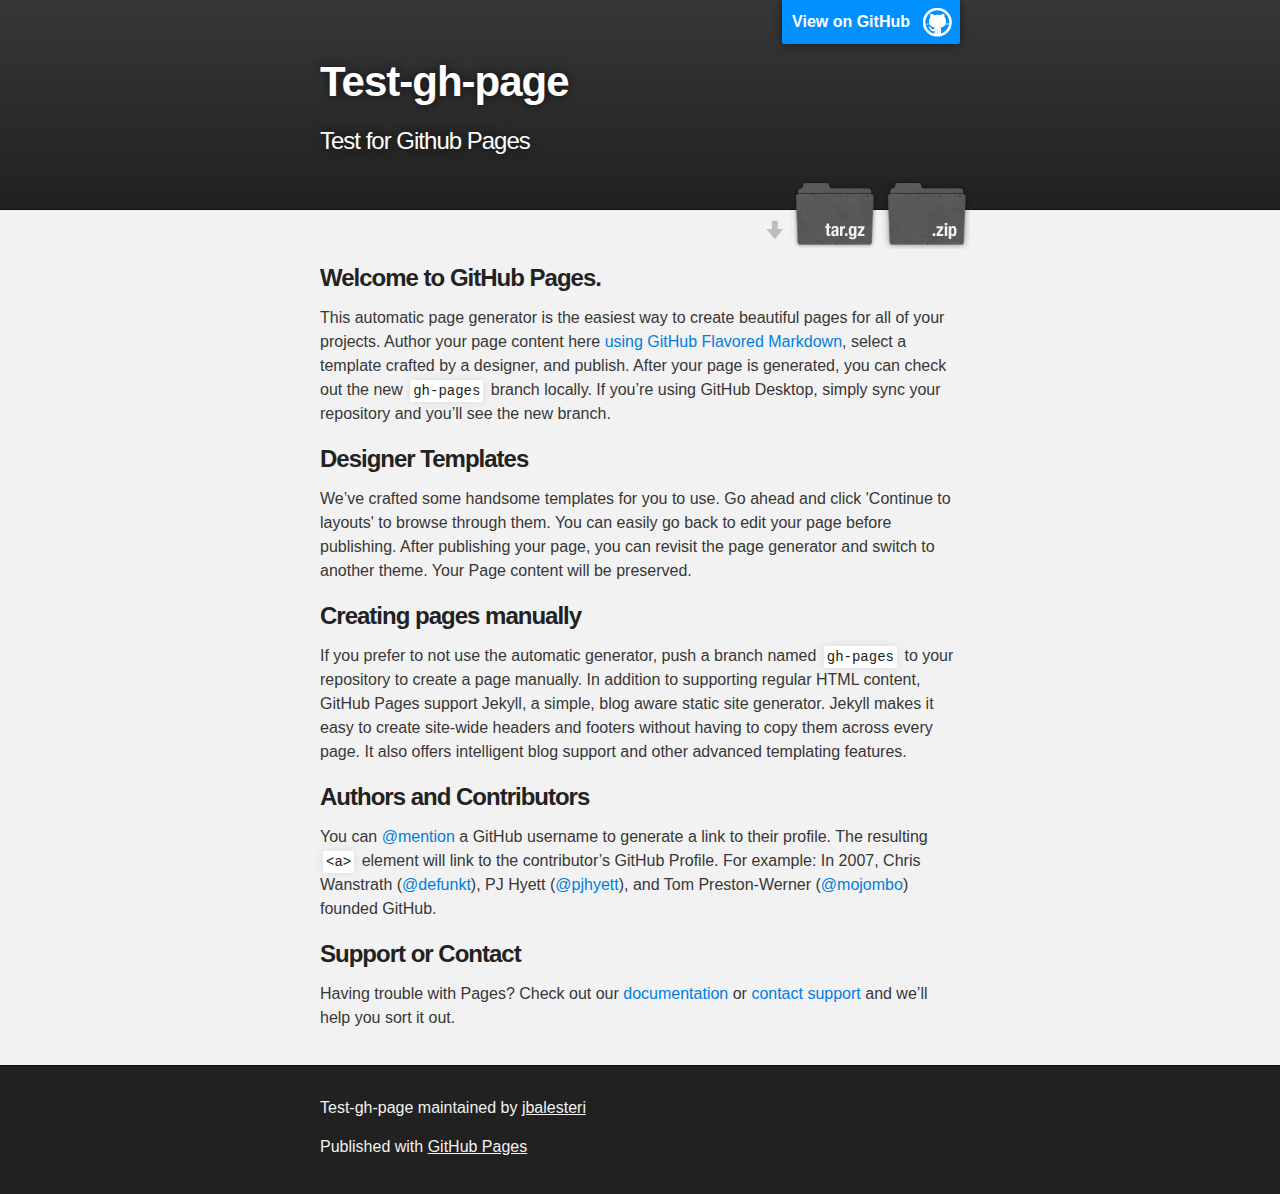
==== index.html @ bf0d6ade "Update index.html" ====
<!DOCTYPE html>
<html>

  <head>
    <meta charset='utf-8'>
    <meta http-equiv="X-UA-Compatible" content="chrome=1">
    <meta name="description" content="Test-gh-page : Test for Github Pages">

    <link rel="stylesheet" type="text/css" media="screen" href="stylesheets/stylesheet.css">

    <title>Testing gh-page</title>
  </head>

  <body>

    <!-- HEADER -->
    <div id="header_wrap" class="outer">
        <header class="inner">
          <a id="forkme_banner" href="https://github.com/jbalesteri/test-gh-page">View on GitHub</a>

          <h1 id="project_title">Test-gh-page</h1>
          <h2 id="project_tagline">Test for Github Pages</h2>

            <section id="downloads">
              <a class="zip_download_link" href="https://github.com/jbalesteri/test-gh-page/zipball/master">Download this project as a .zip file</a>
              <a class="tar_download_link" href="https://github.com/jbalesteri/test-gh-page/tarball/master">Download this project as a tar.gz file</a>
            </section>
        </header>
    </div>

    <!-- MAIN CONTENT -->
    <div id="main_content_wrap" class="outer">
      <section id="main_content" class="inner">
        <h3>
<a id="welcome-to-github-pages" class="anchor" href="#welcome-to-github-pages" aria-hidden="true"><span aria-hidden="true" class="octicon octicon-link"></span></a>Welcome to GitHub Pages.</h3>

<p>This automatic page generator is the easiest way to create beautiful pages for all of your projects. Author your page content here <a href="https://guides.github.com/features/mastering-markdown/">using GitHub Flavored Markdown</a>, select a template crafted by a designer, and publish. After your page is generated, you can check out the new <code>gh-pages</code> branch locally. If you’re using GitHub Desktop, simply sync your repository and you’ll see the new branch.</p>

<h3>
<a id="designer-templates" class="anchor" href="#designer-templates" aria-hidden="true"><span aria-hidden="true" class="octicon octicon-link"></span></a>Designer Templates</h3>

<p>We’ve crafted some handsome templates for you to use. Go ahead and click 'Continue to layouts' to browse through them. You can easily go back to edit your page before publishing. After publishing your page, you can revisit the page generator and switch to another theme. Your Page content will be preserved.</p>

<h3>
<a id="creating-pages-manually" class="anchor" href="#creating-pages-manually" aria-hidden="true"><span aria-hidden="true" class="octicon octicon-link"></span></a>Creating pages manually</h3>

<p>If you prefer to not use the automatic generator, push a branch named <code>gh-pages</code> to your repository to create a page manually. In addition to supporting regular HTML content, GitHub Pages support Jekyll, a simple, blog aware static site generator. Jekyll makes it easy to create site-wide headers and footers without having to copy them across every page. It also offers intelligent blog support and other advanced templating features.</p>

<h3>
<a id="authors-and-contributors" class="anchor" href="#authors-and-contributors" aria-hidden="true"><span aria-hidden="true" class="octicon octicon-link"></span></a>Authors and Contributors</h3>

<p>You can <a href="https://help.github.com/articles/basic-writing-and-formatting-syntax/#mentioning-users-and-teams" class="user-mention">@mention</a> a GitHub username to generate a link to their profile. The resulting <code>&lt;a&gt;</code> element will link to the contributor’s GitHub Profile. For example: In 2007, Chris Wanstrath (<a href="https://github.com/defunkt" class="user-mention">@defunkt</a>), PJ Hyett (<a href="https://github.com/pjhyett" class="user-mention">@pjhyett</a>), and Tom Preston-Werner (<a href="https://github.com/mojombo" class="user-mention">@mojombo</a>) founded GitHub.</p>

<h3>
<a id="support-or-contact" class="anchor" href="#support-or-contact" aria-hidden="true"><span aria-hidden="true" class="octicon octicon-link"></span></a>Support or Contact</h3>

<p>Having trouble with Pages? Check out our <a href="https://help.github.com/pages">documentation</a> or <a href="https://github.com/contact">contact support</a> and we’ll help you sort it out.</p>
      </section>
    </div>

    <!-- FOOTER  -->
    <div id="footer_wrap" class="outer">
      <footer class="inner">
        <p class="copyright">Test-gh-page maintained by <a href="https://github.com/jbalesteri">jbalesteri</a></p>
        <p>Published with <a href="https://pages.github.com">GitHub Pages</a></p>
      </footer>
    </div>

    
  <script src="javascripts/main.js"></script>
  </body>
</html>
---- stylesheets/stylesheet.css ----
/*******************************************************************************
Slate Theme for GitHub Pages
by Jason Costello, @jsncostello
*******************************************************************************/

@import url(github-light.css);

/*******************************************************************************
MeyerWeb Reset
*******************************************************************************/

html, body, div, span, applet, object, iframe,
h1, h2, h3, h4, h5, h6, p, blockquote, pre,
a, abbr, acronym, address, big, cite, code,
del, dfn, em, img, ins, kbd, q, s, samp,
small, strike, strong, sub, sup, tt, var,
b, u, i, center,
dl, dt, dd, ol, ul, li,
fieldset, form, label, legend,
table, caption, tbody, tfoot, thead, tr, th, td,
article, aside, canvas, details, embed,
figure, figcaption, footer, header, hgroup,
menu, nav, output, ruby, section, summary,
time, mark, audio, video {
  margin: 0;
  padding: 0;
  border: 0;
  font: inherit;
  vertical-align: baseline;
}

/* HTML5 display-role reset for older browsers */
article, aside, details, figcaption, figure,
footer, header, hgroup, menu, nav, section {
  display: block;
}

ol, ul {
  list-style: none;
}

table {
  border-collapse: collapse;
  border-spacing: 0;
}

/*******************************************************************************
Theme Styles
*******************************************************************************/

body {
  box-sizing: border-box;
  color:#373737;
  background: #212121;
  font-size: 16px;
  font-family: 'Myriad Pro', Calibri, Helvetica, Arial, sans-serif;
  line-height: 1.5;
  -webkit-font-smoothing: antialiased;
}

h1, h2, h3, h4, h5, h6 {
  margin: 10px 0;
  font-weight: 700;
  color:#222222;
  font-family: 'Lucida Grande', 'Calibri', Helvetica, Arial, sans-serif;
  letter-spacing: -1px;
}

h1 {
  font-size: 36px;
  font-weight: 700;
}

h2 {
  padding-bottom: 10px;
  font-size: 32px;
  background: url('../images/bg_hr.png') repeat-x bottom;
}

h3 {
  font-size: 24px;
}

h4 {
  font-size: 21px;
}

h5 {
  font-size: 18px;
}

h6 {
  font-size: 16px;
}

p {
  margin: 10px 0 15px 0;
}

footer p {
  color: #f2f2f2;
}

a {
  text-decoration: none;
  color: #007edf;
  text-shadow: none;

  transition: color 0.5s ease;
  transition: text-shadow 0.5s ease;
  -webkit-transition: color 0.5s ease;
  -webkit-transition: text-shadow 0.5s ease;
  -moz-transition: color 0.5s ease;
  -moz-transition: text-shadow 0.5s ease;
  -o-transition: color 0.5s ease;
  -o-transition: text-shadow 0.5s ease;
  -ms-transition: color 0.5s ease;
  -ms-transition: text-shadow 0.5s ease;
}

a:hover, a:focus {text-decoration: underline;}

footer a {
  color: #F2F2F2;
  text-decoration: underline;
}

em {
  font-style: italic;
}

strong {
  font-weight: bold;
}

img {
  position: relative;
  margin: 0 auto;
  max-width: 739px;
  padding: 5px;
  margin: 10px 0 10px 0;
  border: 1px solid #ebebeb;

  box-shadow: 0 0 5px #ebebeb;
  -webkit-box-shadow: 0 0 5px #ebebeb;
  -moz-box-shadow: 0 0 5px #ebebeb;
  -o-box-shadow: 0 0 5px #ebebeb;
  -ms-box-shadow: 0 0 5px #ebebeb;
}

p img {
  display: inline;
  margin: 0;
  padding: 0;
  vertical-align: middle;
  text-align: center;
  border: none;
}

pre, code {
  width: 100%;
  color: #222;
  background-color: #fff;

  font-family: Monaco, "Bitstream Vera Sans Mono", "Lucida Console", Terminal, monospace;
  font-size: 14px;

  border-radius: 2px;
  -moz-border-radius: 2px;
  -webkit-border-radius: 2px;
}

pre {
  width: 100%;
  padding: 10px;
  box-shadow: 0 0 10px rgba(0,0,0,.1);
  overflow: auto;
}

code {
  padding: 3px;
  margin: 0 3px;
  box-shadow: 0 0 10px rgba(0,0,0,.1);
}

pre code {
  display: block;
  box-shadow: none;
}

blockquote {
  color: #666;
  margin-bottom: 20px;
  padding: 0 0 0 20px;
  border-left: 3px solid #bbb;
}


ul, ol, dl {
  margin-bottom: 15px
}

ul {
  list-style-position: inside;
  list-style: disc;
  padding-left: 20px;
}

ol {
  list-style-position: inside;
  list-style: decimal;
  padding-left: 20px;
}

dl dt {
  font-weight: bold;
}

dl dd {
  padding-left: 20px;
  font-style: italic;
}

dl p {
  padding-left: 20px;
  font-style: italic;
}

hr {
  height: 1px;
  margin-bottom: 5px;
  border: none;
  background: url('../images/bg_hr.png') repeat-x center;
}

table {
  border: 1px solid #373737;
  margin-bottom: 20px;
  text-align: left;
 }

th {
  font-family: 'Lucida Grande', 'Helvetica Neue', Helvetica, Arial, sans-serif;
  padding: 10px;
  background: #373737;
  color: #fff;
 }

td {
  padding: 10px;
  border: 1px solid #373737;
 }

form {
  background: #f2f2f2;
  padding: 20px;
}

/*******************************************************************************
Full-Width Styles
*******************************************************************************/

.outer {
  width: 100%;
}

.inner {
  position: relative;
  max-width: 640px;
  padding: 20px 10px;
  margin: 0 auto;
}

#forkme_banner {
  display: block;
  position: absolute;
  top:0;
  right: 10px;
  z-index: 10;
  padding: 10px 50px 10px 10px;
  color: #fff;
  background: url('../images/blacktocat.png') #0090ff no-repeat 95% 50%;
  font-weight: 700;
  box-shadow: 0 0 10px rgba(0,0,0,.5);
  border-bottom-left-radius: 2px;
  border-bottom-right-radius: 2px;
}

#header_wrap {
  background: #212121;
  background: -moz-linear-gradient(top, #373737, #212121);
  background: -webkit-linear-gradient(top, #373737, #212121);
  background: -ms-linear-gradient(top, #373737, #212121);
  background: -o-linear-gradient(top, #373737, #212121);
  background: linear-gradient(top, #373737, #212121);
}

#header_wrap .inner {
  padding: 50px 10px 30px 10px;
}

#project_title {
  margin: 0;
  color: #fff;
  font-size: 42px;
  font-weight: 700;
  text-shadow: #111 0px 0px 10px;
}

#project_tagline {
  color: #fff;
  font-size: 24px;
  font-weight: 300;
  background: none;
  text-shadow: #111 0px 0px 10px;
}

#downloads {
  position: absolute;
  width: 210px;
  z-index: 10;
  bottom: -40px;
  right: 0;
  height: 70px;
  background: url('../images/icon_download.png') no-repeat 0% 90%;
}

.zip_download_link {
  display: block;
  float: right;
  width: 90px;
  height:70px;
  text-indent: -5000px;
  overflow: hidden;
  background: url(../images/sprite_download.png) no-repeat bottom left;
}

.tar_download_link {
  display: block;
  float: right;
  width: 90px;
  height:70px;
  text-indent: -5000px;
  overflow: hidden;
  background: url(../images/sprite_download.png) no-repeat bottom right;
  margin-left: 10px;
}

.zip_download_link:hover {
  background: url(../images/sprite_download.png) no-repeat top left;
}

.tar_download_link:hover {
  background: url(../images/sprite_download.png) no-repeat top right;
}

#main_content_wrap {
  background: #f2f2f2;
  border-top: 1px solid #111;
  border-bottom: 1px solid #111;
}

#main_content {
  padding-top: 40px;
}

#footer_wrap {
  background: #212121;
}



/*******************************************************************************
Small Device Styles
*******************************************************************************/

@media screen and (max-width: 480px) {
  body {
    font-size:14px;
  }

  #downloads {
    display: none;
  }

  .inner {
    min-width: 320px;
    max-width: 480px;
  }

  #project_title {
  font-size: 32px;
  }

  h1 {
    font-size: 28px;
  }

  h2 {
    font-size: 24px;
  }

  h3 {
    font-size: 21px;
  }

  h4 {
    font-size: 18px;
  }

  h5 {
    font-size: 14px;
  }

  h6 {
    font-size: 12px;
  }

  code, pre {
    min-width: 320px;
    max-width: 480px;
    font-size: 11px;
  }

}
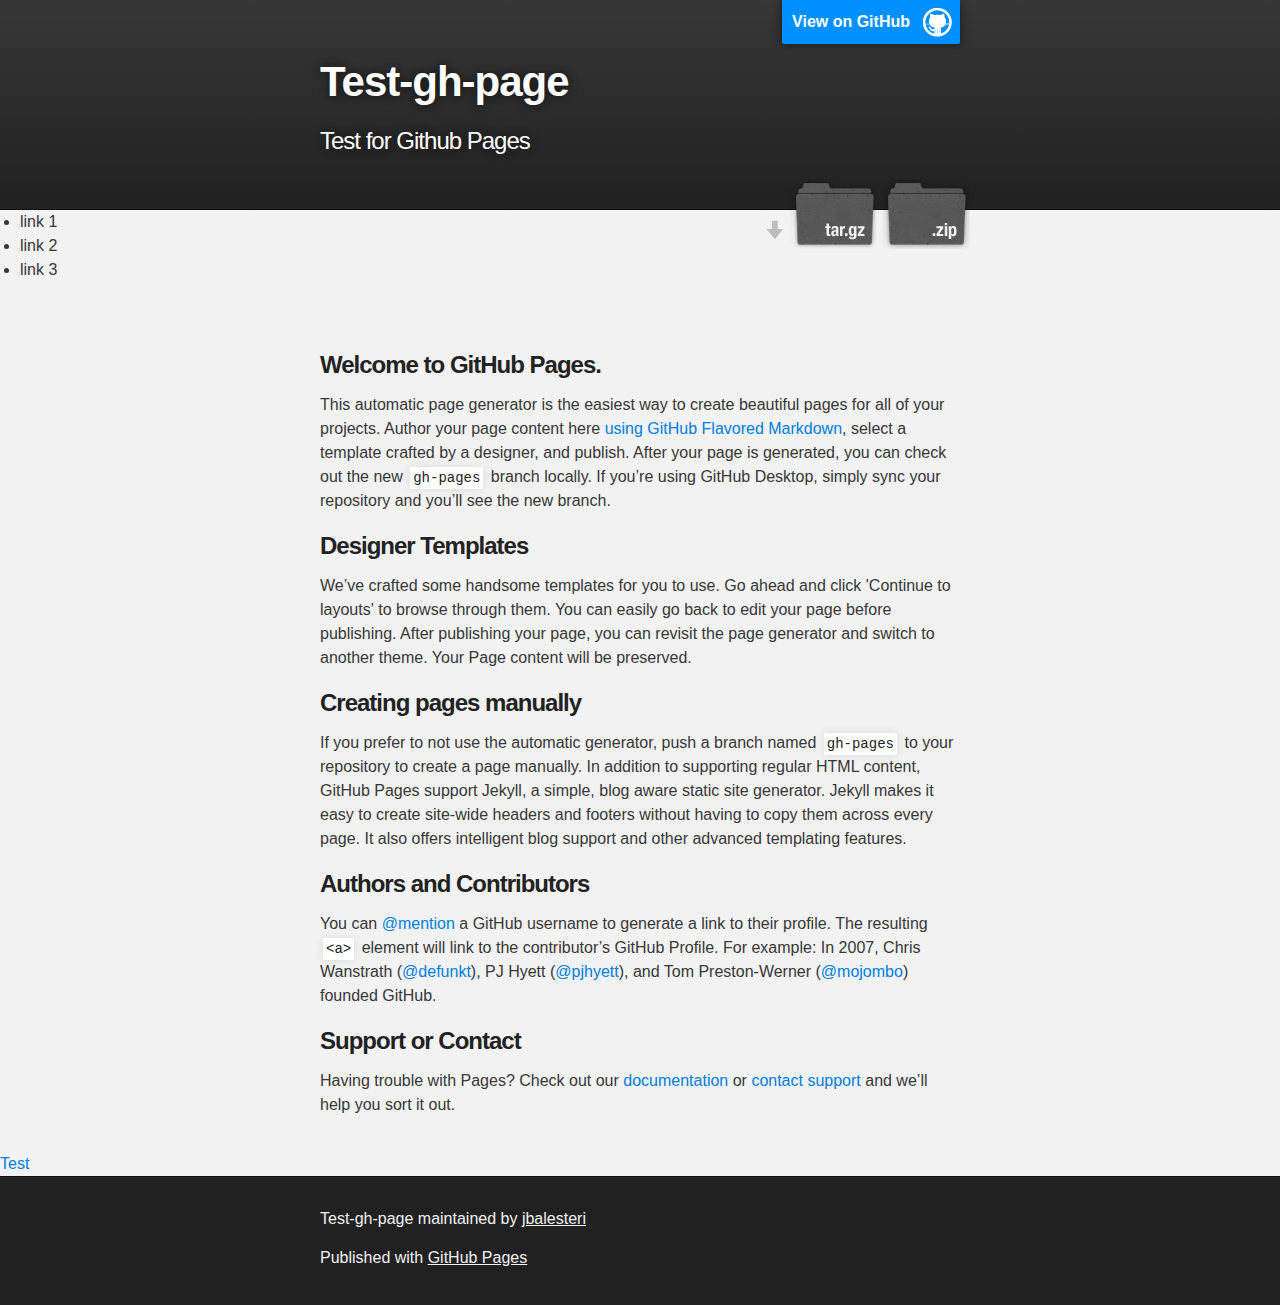
==== commit c09fe292: "adding sidebar and test content" ====
--- a/index.html
+++ b/index.html
@@ -30,6 +30,13 @@
 
     <!-- MAIN CONTENT -->
     <div id="main_content_wrap" class="outer">
+      <section id="sidebar">
+        <ul>
+          <li>link 1</li>
+          <li>link 2</li>
+          <li>link 3</li>
+        </ul>
+      </section>
       <section id="main_content" class="inner">
         <h3>
 <a id="welcome-to-github-pages" class="anchor" href="#welcome-to-github-pages" aria-hidden="true"><span aria-hidden="true" class="octicon octicon-link"></span></a>Welcome to GitHub Pages.</h3>
@@ -56,6 +63,7 @@
 
 <p>Having trouble with Pages? Check out our <a href="https://help.github.com/pages">documentation</a> or <a href="https://github.com/contact">contact support</a> and we’ll help you sort it out.</p>
       </section>
+      <a href="test.html">Test</a>
     </div>
 
     <!-- FOOTER  -->
@@ -66,7 +74,6 @@
       </footer>
     </div>
 
-    
-  <script src="javascripts/main.js"></script>
+  <script type="text/javascript" src="javascripts/main.js"></script>
   </body>
 </html>
--- a/stylesheets/stylesheet.css
+++ b/stylesheets/stylesheet.css
@@ -264,6 +264,10 @@
   width: 100%;
 }
 
+#sidebar {
+  max-width: 360px;
+}
+
 .inner {
   position: relative;
   max-width: 640px;
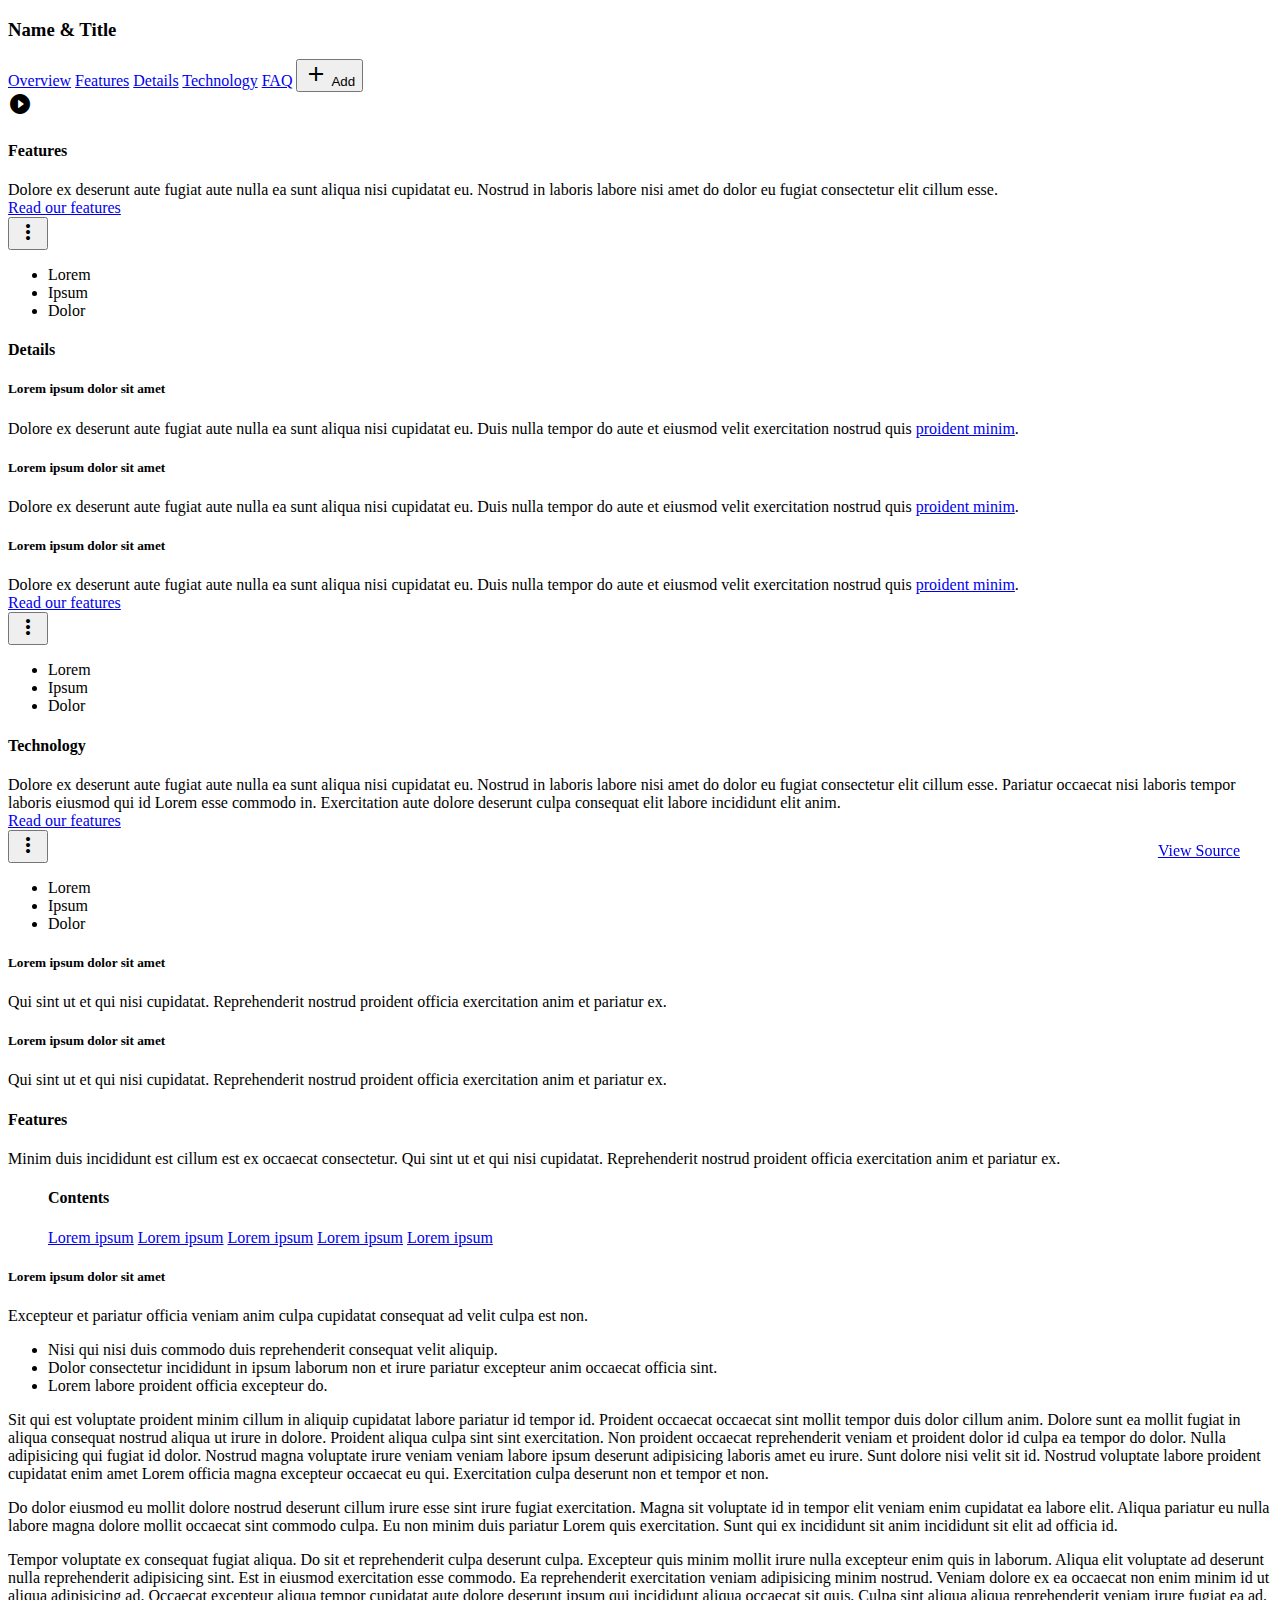
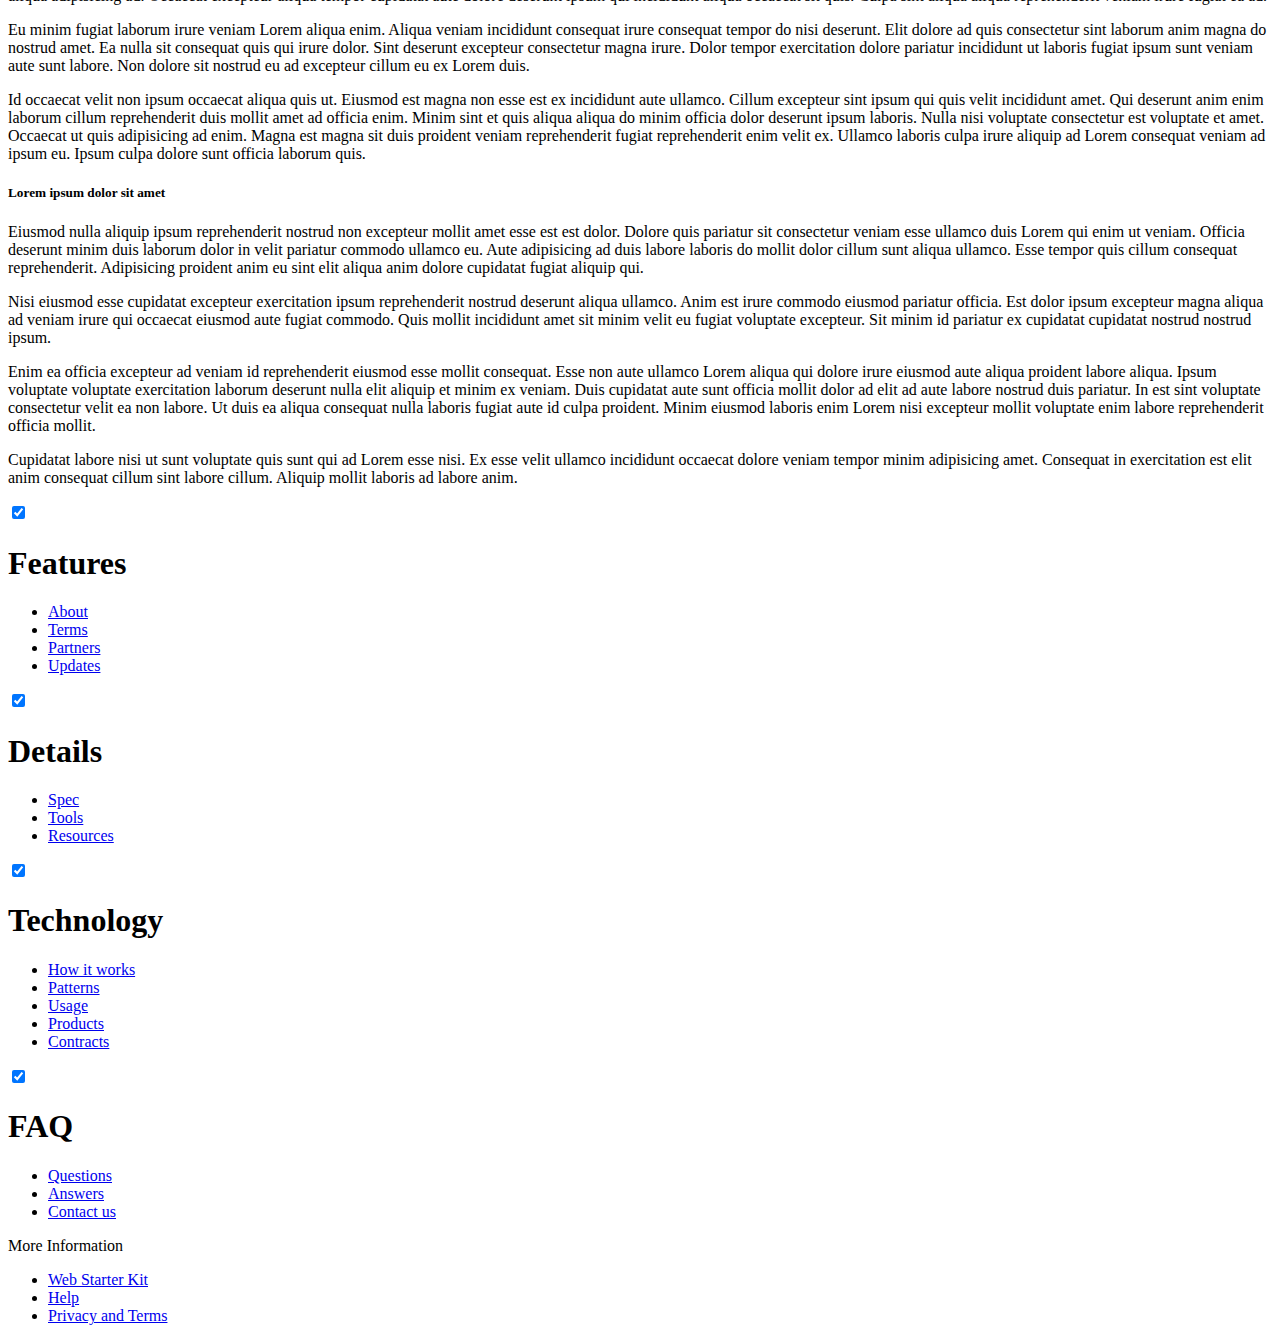
==== commit a403a4cd: "changing color scheme" ====
--- a/index.html
+++ b/index.html
@@ -1,79 +1,297 @@
-<!DOCTYPE html>
-<html>
-
+<!doctype html>
+<!--
+  Material Design Lite
+  Copyright 2015 Google Inc. All rights reserved.
+
+  Licensed under the Apache License, Version 2.0 (the "License");
+  you may not use this file except in compliance with the License.
+  You may obtain a copy of the License at
+
+      https://www.apache.org/licenses/LICENSE-2.0
+
+  Unless required by applicable law or agreed to in writing, software
+  distributed under the License is distributed on an "AS IS" BASIS,
+  WITHOUT WARRANTIES OR CONDITIONS OF ANY KIND, either express or implied.
+  See the License for the specific language governing permissions and
+  limitations under the License
+-->
+<html lang="en">
   <head>
-    <meta charset='utf-8'>
-    <meta http-equiv="X-UA-Compatible" content="chrome=1">
-    <meta name="description" content="Test-gh-page : Test for Github Pages">
-
-    <link rel="stylesheet" type="text/css" media="screen" href="stylesheets/stylesheet.css">
-
-    <title>Testing gh-page</title>
+    <meta charset="utf-8">
+    <meta http-equiv="X-UA-Compatible" content="IE=edge">
+    <meta name="description" content="A front-end template that helps you build fast, modern mobile web apps.">
+    <meta name="viewport" content="width=device-width, initial-scale=1.0, minimum-scale=1.0">
+    <title>Material Design Lite</title>
+
+    <!-- Add to homescreen for Chrome on Android -->
+    <meta name="mobile-web-app-capable" content="yes">
+    <link rel="icon" sizes="192x192" href="images/android-desktop.png">
+
+    <!-- Add to homescreen for Safari on iOS -->
+    <meta name="apple-mobile-web-app-capable" content="yes">
+    <meta name="apple-mobile-web-app-status-bar-style" content="black">
+    <meta name="apple-mobile-web-app-title" content="Material Design Lite">
+    <link rel="apple-touch-icon-precomposed" href="images/ios-desktop.png">
+
+    <!-- Tile icon for Win8 (144x144 + tile color) -->
+    <meta name="msapplication-TileImage" content="images/touch/ms-touch-icon-144x144-precomposed.png">
+    <meta name="msapplication-TileColor" content="#3372DF">
+
+    <link rel="shortcut icon" href="images/favicon.png">
+
+    <!-- SEO: If your mobile URL is different from the desktop URL, add a canonical link to the desktop page https://developers.google.com/webmasters/smartphone-sites/feature-phones -->
+    <!--
+    <link rel="canonical" href="http://www.example.com/">
+    -->
+
+    <link rel="stylesheet" href="https://fonts.googleapis.com/css?family=Roboto:regular,bold,italic,thin,light,bolditalic,black,medium&amp;lang=en">
+    <link rel="stylesheet" href="https://fonts.googleapis.com/icon?family=Material+Icons">
+    <link rel="stylesheet" href="https://code.getmdl.io/1.1.3/material.grey-pink.min.css">
+    <link rel="stylesheet" href="styles.css">
+    <style>
+    #view-source {
+      position: fixed;
+      display: block;
+      right: 0;
+      bottom: 0;
+      margin-right: 40px;
+      margin-bottom: 40px;
+      z-index: 900;
+    }
+    </style>
   </head>
-
-  <body>
-
-    <!-- HEADER -->
-    <div id="header_wrap" class="outer">
-        <header class="inner">
-          <a id="forkme_banner" href="https://github.com/jbalesteri/test-gh-page">View on GitHub</a>
-
-          <h1 id="project_title">Test-gh-page</h1>
-          <h2 id="project_tagline">Test for Github Pages</h2>
-
-            <section id="downloads">
-              <a class="zip_download_link" href="https://github.com/jbalesteri/test-gh-page/zipball/master">Download this project as a .zip file</a>
-              <a class="tar_download_link" href="https://github.com/jbalesteri/test-gh-page/tarball/master">Download this project as a tar.gz file</a>
-            </section>
-        </header>
+  <body class="mdl-demo mdl-color--grey-100 mdl-color-text--grey-700 mdl-base">
+    <div class="mdl-layout mdl-js-layout mdl-layout--fixed-header">
+      <header class="mdl-layout__header mdl-layout__header--scroll mdl-color--primary">
+        <div class="mdl-layout--large-screen-only mdl-layout__header-row">
+        </div>
+        <div class="mdl-layout--large-screen-only mdl-layout__header-row">
+          <h3>Name &amp; Title</h3>
+        </div>
+        <div class="mdl-layout--large-screen-only mdl-layout__header-row">
+        </div>
+        <div class="mdl-layout__tab-bar mdl-js-ripple-effect mdl-color--primary-dark">
+          <a href="#overview" class="mdl-layout__tab is-active">Overview</a>
+          <a href="#features" class="mdl-layout__tab">Features</a>
+          <a href="#features" class="mdl-layout__tab">Details</a>
+          <a href="#features" class="mdl-layout__tab">Technology</a>
+          <a href="#features" class="mdl-layout__tab">FAQ</a>
+          <button class="mdl-button mdl-js-button mdl-button--fab mdl-js-ripple-effect mdl-button--colored mdl-shadow--4dp mdl-color--accent" id="add">
+            <i class="material-icons" role="presentation">add</i>
+            <span class="visuallyhidden">Add</span>
+          </button>
+        </div>
+      </header>
+      <main class="mdl-layout__content">
+        <div class="mdl-layout__tab-panel is-active" id="overview">
+          <section class="section--center mdl-grid mdl-grid--no-spacing mdl-shadow--2dp">
+            <header class="section__play-btn mdl-cell mdl-cell--3-col-desktop mdl-cell--2-col-tablet mdl-cell--4-col-phone mdl-color--teal-100 mdl-color-text--white">
+              <i class="material-icons">play_circle_filled</i>
+            </header>
+            <div class="mdl-card mdl-cell mdl-cell--9-col-desktop mdl-cell--6-col-tablet mdl-cell--4-col-phone">
+              <div class="mdl-card__supporting-text">
+                <h4>Features</h4>
+                Dolore ex deserunt aute fugiat aute nulla ea sunt aliqua nisi cupidatat eu. Nostrud in laboris labore nisi amet do dolor eu fugiat consectetur elit cillum esse.
+              </div>
+              <div class="mdl-card__actions">
+                <a href="#" class="mdl-button">Read our features</a>
+              </div>
+            </div>
+            <button class="mdl-button mdl-js-button mdl-js-ripple-effect mdl-button--icon" id="btn1">
+              <i class="material-icons">more_vert</i>
+            </button>
+            <ul class="mdl-menu mdl-js-menu mdl-menu--bottom-right" for="btn1">
+              <li class="mdl-menu__item">Lorem</li>
+              <li class="mdl-menu__item" disabled>Ipsum</li>
+              <li class="mdl-menu__item">Dolor</li>
+            </ul>
+          </section>
+          <section class="section--center mdl-grid mdl-grid--no-spacing mdl-shadow--2dp">
+            <div class="mdl-card mdl-cell mdl-cell--12-col">
+              <div class="mdl-card__supporting-text mdl-grid mdl-grid--no-spacing">
+                <h4 class="mdl-cell mdl-cell--12-col">Details</h4>
+                <div class="section__circle-container mdl-cell mdl-cell--2-col mdl-cell--1-col-phone">
+                  <div class="section__circle-container__circle mdl-color--primary"></div>
+                </div>
+                <div class="section__text mdl-cell mdl-cell--10-col-desktop mdl-cell--6-col-tablet mdl-cell--3-col-phone">
+                  <h5>Lorem ipsum dolor sit amet</h5>
+                  Dolore ex deserunt aute fugiat aute nulla ea sunt aliqua nisi cupidatat eu. Duis nulla tempor do aute et eiusmod velit exercitation nostrud quis <a href="#">proident minim</a>.
+                </div>
+                <div class="section__circle-container mdl-cell mdl-cell--2-col mdl-cell--1-col-phone">
+                  <div class="section__circle-container__circle mdl-color--primary"></div>
+                </div>
+                <div class="section__text mdl-cell mdl-cell--10-col-desktop mdl-cell--6-col-tablet mdl-cell--3-col-phone">
+                  <h5>Lorem ipsum dolor sit amet</h5>
+                  Dolore ex deserunt aute fugiat aute nulla ea sunt aliqua nisi cupidatat eu. Duis nulla tempor do aute et eiusmod velit exercitation nostrud quis <a href="#">proident minim</a>.
+                </div>
+                <div class="section__circle-container mdl-cell mdl-cell--2-col mdl-cell--1-col-phone">
+                  <div class="section__circle-container__circle mdl-color--primary"></div>
+                </div>
+                <div class="section__text mdl-cell mdl-cell--10-col-desktop mdl-cell--6-col-tablet mdl-cell--3-col-phone">
+                  <h5>Lorem ipsum dolor sit amet</h5>
+                  Dolore ex deserunt aute fugiat aute nulla ea sunt aliqua nisi cupidatat eu. Duis nulla tempor do aute et eiusmod velit exercitation nostrud quis <a href="#">proident minim</a>.
+                </div>
+              </div>
+              <div class="mdl-card__actions">
+                <a href="#" class="mdl-button">Read our features</a>
+              </div>
+            </div>
+            <button class="mdl-button mdl-js-button mdl-js-ripple-effect mdl-button--icon" id="btn2">
+              <i class="material-icons">more_vert</i>
+            </button>
+            <ul class="mdl-menu mdl-js-menu mdl-menu--bottom-right" for="btn2">
+              <li class="mdl-menu__item">Lorem</li>
+              <li class="mdl-menu__item" disabled>Ipsum</li>
+              <li class="mdl-menu__item">Dolor</li>
+            </ul>
+          </section>
+          <section class="section--center mdl-grid mdl-grid--no-spacing mdl-shadow--2dp">
+            <div class="mdl-card mdl-cell mdl-cell--12-col">
+              <div class="mdl-card__supporting-text">
+                <h4>Technology</h4>
+                Dolore ex deserunt aute fugiat aute nulla ea sunt aliqua nisi cupidatat eu. Nostrud in laboris labore nisi amet do dolor eu fugiat consectetur elit cillum esse. Pariatur occaecat nisi laboris tempor laboris eiusmod qui id Lorem esse commodo in. Exercitation aute dolore deserunt culpa consequat elit labore incididunt elit anim.
+              </div>
+              <div class="mdl-card__actions">
+                <a href="#" class="mdl-button">Read our features</a>
+              </div>
+            </div>
+            <button class="mdl-button mdl-js-button mdl-js-ripple-effect mdl-button--icon" id="btn3">
+              <i class="material-icons">more_vert</i>
+            </button>
+            <ul class="mdl-menu mdl-js-menu mdl-menu--bottom-right" for="btn3">
+              <li class="mdl-menu__item">Lorem</li>
+              <li class="mdl-menu__item" disabled>Ipsum</li>
+              <li class="mdl-menu__item">Dolor</li>
+            </ul>
+          </section>
+          <section class="section--footer mdl-color--white mdl-grid">
+            <div class="section__circle-container mdl-cell mdl-cell--2-col mdl-cell--1-col-phone">
+              <div class="section__circle-container__circle mdl-color--accent section__circle--big"></div>
+            </div>
+            <div class="section__text mdl-cell mdl-cell--4-col-desktop mdl-cell--6-col-tablet mdl-cell--3-col-phone">
+              <h5>Lorem ipsum dolor sit amet</h5>
+              Qui sint ut et qui nisi cupidatat. Reprehenderit nostrud proident officia exercitation anim et pariatur ex.
+            </div>
+            <div class="section__circle-container mdl-cell mdl-cell--2-col mdl-cell--1-col-phone">
+              <div class="section__circle-container__circle mdl-color--accent section__circle--big"></div>
+            </div>
+            <div class="section__text mdl-cell mdl-cell--4-col-desktop mdl-cell--6-col-tablet mdl-cell--3-col-phone">
+              <h5>Lorem ipsum dolor sit amet</h5>
+              Qui sint ut et qui nisi cupidatat. Reprehenderit nostrud proident officia exercitation anim et pariatur ex.
+            </div>
+          </section>
+        </div>
+        <div class="mdl-layout__tab-panel" id="features">
+          <section class="section--center mdl-grid mdl-grid--no-spacing">
+            <div class="mdl-cell mdl-cell--12-col">
+              <h4>Features</h4>
+              Minim duis incididunt est cillum est ex occaecat consectetur. Qui sint ut et qui nisi cupidatat. Reprehenderit nostrud proident officia exercitation anim et pariatur ex.
+              <ul class="toc">
+                <h4>Contents</h4>
+                <a href="#lorem1">Lorem ipsum</a>
+                <a href="#lorem2">Lorem ipsum</a>
+                <a href="#lorem3">Lorem ipsum</a>
+                <a href="#lorem4">Lorem ipsum</a>
+                <a href="#lorem5">Lorem ipsum</a>
+              </ul>
+
+              <h5 id="lorem1">Lorem ipsum dolor sit amet</h5>
+              Excepteur et pariatur officia veniam anim culpa cupidatat consequat ad velit culpa est non.
+              <ul>
+                <li>Nisi qui nisi duis commodo duis reprehenderit consequat velit aliquip.</li>
+                <li>Dolor consectetur incididunt in ipsum laborum non et irure pariatur excepteur anim occaecat officia sint.</li>
+                <li>Lorem labore proident officia excepteur do.</li>
+              </ul>
+
+              <p>
+                Sit qui est voluptate proident minim cillum in aliquip cupidatat labore pariatur id tempor id. Proident occaecat occaecat sint mollit tempor duis dolor cillum anim. Dolore sunt ea mollit fugiat in aliqua consequat nostrud aliqua ut irure in dolore. Proident aliqua culpa sint sint exercitation. Non proident occaecat reprehenderit veniam et proident dolor id culpa ea tempor do dolor. Nulla adipisicing qui fugiat id dolor. Nostrud magna voluptate irure veniam veniam labore ipsum deserunt adipisicing laboris amet eu irure. Sunt dolore nisi velit sit id. Nostrud voluptate labore proident cupidatat enim amet Lorem officia magna excepteur occaecat eu qui. Exercitation culpa deserunt non et tempor et non.
+              </p>
+              <p>
+                Do dolor eiusmod eu mollit dolore nostrud deserunt cillum irure esse sint irure fugiat exercitation. Magna sit voluptate id in tempor elit veniam enim cupidatat ea labore elit. Aliqua pariatur eu nulla labore magna dolore mollit occaecat sint commodo culpa. Eu non minim duis pariatur Lorem quis exercitation. Sunt qui ex incididunt sit anim incididunt sit elit ad officia id.
+              </p>
+              <p id="lorem2">
+                Tempor voluptate ex consequat fugiat aliqua. Do sit et reprehenderit culpa deserunt culpa. Excepteur quis minim mollit irure nulla excepteur enim quis in laborum. Aliqua elit voluptate ad deserunt nulla reprehenderit adipisicing sint. Est in eiusmod exercitation esse commodo. Ea reprehenderit exercitation veniam adipisicing minim nostrud. Veniam dolore ex ea occaecat non enim minim id ut aliqua adipisicing ad. Occaecat excepteur aliqua tempor cupidatat aute dolore deserunt ipsum qui incididunt aliqua occaecat sit quis. Culpa sint aliqua aliqua reprehenderit veniam irure fugiat ea ad.
+              </p>
+              <p>
+                Eu minim fugiat laborum irure veniam Lorem aliqua enim. Aliqua veniam incididunt consequat irure consequat tempor do nisi deserunt. Elit dolore ad quis consectetur sint laborum anim magna do nostrud amet. Ea nulla sit consequat quis qui irure dolor. Sint deserunt excepteur consectetur magna irure. Dolor tempor exercitation dolore pariatur incididunt ut laboris fugiat ipsum sunt veniam aute sunt labore. Non dolore sit nostrud eu ad excepteur cillum eu ex Lorem duis.
+              </p>
+              <p>
+                Id occaecat velit non ipsum occaecat aliqua quis ut. Eiusmod est magna non esse est ex incididunt aute ullamco. Cillum excepteur sint ipsum qui quis velit incididunt amet. Qui deserunt anim enim laborum cillum reprehenderit duis mollit amet ad officia enim. Minim sint et quis aliqua aliqua do minim officia dolor deserunt ipsum laboris. Nulla nisi voluptate consectetur est voluptate et amet. Occaecat ut quis adipisicing ad enim. Magna est magna sit duis proident veniam reprehenderit fugiat reprehenderit enim velit ex. Ullamco laboris culpa irure aliquip ad Lorem consequat veniam ad ipsum eu. Ipsum culpa dolore sunt officia laborum quis.
+              </p>
+
+              <h5 id="lorem3">Lorem ipsum dolor sit amet</h5>
+
+              <p id="lorem4">
+                Eiusmod nulla aliquip ipsum reprehenderit nostrud non excepteur mollit amet esse est est dolor. Dolore quis pariatur sit consectetur veniam esse ullamco duis Lorem qui enim ut veniam. Officia deserunt minim duis laborum dolor in velit pariatur commodo ullamco eu. Aute adipisicing ad duis labore laboris do mollit dolor cillum sunt aliqua ullamco. Esse tempor quis cillum consequat reprehenderit. Adipisicing proident anim eu sint elit aliqua anim dolore cupidatat fugiat aliquip qui.
+              </p>
+              <p id="lorem5">
+                Nisi eiusmod esse cupidatat excepteur exercitation ipsum reprehenderit nostrud deserunt aliqua ullamco. Anim est irure commodo eiusmod pariatur officia. Est dolor ipsum excepteur magna aliqua ad veniam irure qui occaecat eiusmod aute fugiat commodo. Quis mollit incididunt amet sit minim velit eu fugiat voluptate excepteur. Sit minim id pariatur ex cupidatat cupidatat nostrud nostrud ipsum.
+              </p>
+              <p>
+                Enim ea officia excepteur ad veniam id reprehenderit eiusmod esse mollit consequat. Esse non aute ullamco Lorem aliqua qui dolore irure eiusmod aute aliqua proident labore aliqua. Ipsum voluptate voluptate exercitation laborum deserunt nulla elit aliquip et minim ex veniam. Duis cupidatat aute sunt officia mollit dolor ad elit ad aute labore nostrud duis pariatur. In est sint voluptate consectetur velit ea non labore. Ut duis ea aliqua consequat nulla laboris fugiat aute id culpa proident. Minim eiusmod laboris enim Lorem nisi excepteur mollit voluptate enim labore reprehenderit officia mollit.
+              </p>
+              <p>
+                Cupidatat labore nisi ut sunt voluptate quis sunt qui ad Lorem esse nisi. Ex esse velit ullamco incididunt occaecat dolore veniam tempor minim adipisicing amet. Consequat in exercitation est elit anim consequat cillum sint labore cillum. Aliquip mollit laboris ad labore anim.
+              </p>
+            </div>
+          </section>
+        </div>
+        <footer class="mdl-mega-footer">
+          <div class="mdl-mega-footer--middle-section">
+            <div class="mdl-mega-footer--drop-down-section">
+              <input class="mdl-mega-footer--heading-checkbox" type="checkbox" checked>
+              <h1 class="mdl-mega-footer--heading">Features</h1>
+              <ul class="mdl-mega-footer--link-list">
+                <li><a href="#">About</a></li>
+                <li><a href="#">Terms</a></li>
+                <li><a href="#">Partners</a></li>
+                <li><a href="#">Updates</a></li>
+              </ul>
+            </div>
+            <div class="mdl-mega-footer--drop-down-section">
+              <input class="mdl-mega-footer--heading-checkbox" type="checkbox" checked>
+              <h1 class="mdl-mega-footer--heading">Details</h1>
+              <ul class="mdl-mega-footer--link-list">
+                <li><a href="#">Spec</a></li>
+                <li><a href="#">Tools</a></li>
+                <li><a href="#">Resources</a></li>
+              </ul>
+            </div>
+            <div class="mdl-mega-footer--drop-down-section">
+              <input class="mdl-mega-footer--heading-checkbox" type="checkbox" checked>
+              <h1 class="mdl-mega-footer--heading">Technology</h1>
+              <ul class="mdl-mega-footer--link-list">
+                <li><a href="#">How it works</a></li>
+                <li><a href="#">Patterns</a></li>
+                <li><a href="#">Usage</a></li>
+                <li><a href="#">Products</a></li>
+                <li><a href="#">Contracts</a></li>
+              </ul>
+            </div>
+            <div class="mdl-mega-footer--drop-down-section">
+              <input class="mdl-mega-footer--heading-checkbox" type="checkbox" checked>
+              <h1 class="mdl-mega-footer--heading">FAQ</h1>
+              <ul class="mdl-mega-footer--link-list">
+                <li><a href="#">Questions</a></li>
+                <li><a href="#">Answers</a></li>
+                <li><a href="#">Contact us</a></li>
+              </ul>
+            </div>
+          </div>
+          <div class="mdl-mega-footer--bottom-section">
+            <div class="mdl-logo">
+              More Information
+            </div>
+            <ul class="mdl-mega-footer--link-list">
+              <li><a href="https://developers.google.com/web/starter-kit/">Web Starter Kit</a></li>
+              <li><a href="#">Help</a></li>
+              <li><a href="#">Privacy and Terms</a></li>
+            </ul>
+          </div>
+        </footer>
+      </main>
     </div>
-
-    <!-- MAIN CONTENT -->
-    <div id="main_content_wrap" class="outer">
-      <section id="sidebar">
-        <ul>
-          <li>link 1</li>
-          <li>link 2</li>
-          <li>link 3</li>
-        </ul>
-      </section>
-      <section id="main_content" class="inner">
-        <h3>
-<a id="welcome-to-github-pages" class="anchor" href="#welcome-to-github-pages" aria-hidden="true"><span aria-hidden="true" class="octicon octicon-link"></span></a>Welcome to GitHub Pages.</h3>
-
-<p>This automatic page generator is the easiest way to create beautiful pages for all of your projects. Author your page content here <a href="https://guides.github.com/features/mastering-markdown/">using GitHub Flavored Markdown</a>, select a template crafted by a designer, and publish. After your page is generated, you can check out the new <code>gh-pages</code> branch locally. If you’re using GitHub Desktop, simply sync your repository and you’ll see the new branch.</p>
-
-<h3>
-<a id="designer-templates" class="anchor" href="#designer-templates" aria-hidden="true"><span aria-hidden="true" class="octicon octicon-link"></span></a>Designer Templates</h3>
-
-<p>We’ve crafted some handsome templates for you to use. Go ahead and click 'Continue to layouts' to browse through them. You can easily go back to edit your page before publishing. After publishing your page, you can revisit the page generator and switch to another theme. Your Page content will be preserved.</p>
-
-<h3>
-<a id="creating-pages-manually" class="anchor" href="#creating-pages-manually" aria-hidden="true"><span aria-hidden="true" class="octicon octicon-link"></span></a>Creating pages manually</h3>
-
-<p>If you prefer to not use the automatic generator, push a branch named <code>gh-pages</code> to your repository to create a page manually. In addition to supporting regular HTML content, GitHub Pages support Jekyll, a simple, blog aware static site generator. Jekyll makes it easy to create site-wide headers and footers without having to copy them across every page. It also offers intelligent blog support and other advanced templating features.</p>
-
-<h3>
-<a id="authors-and-contributors" class="anchor" href="#authors-and-contributors" aria-hidden="true"><span aria-hidden="true" class="octicon octicon-link"></span></a>Authors and Contributors</h3>
-
-<p>You can <a href="https://help.github.com/articles/basic-writing-and-formatting-syntax/#mentioning-users-and-teams" class="user-mention">@mention</a> a GitHub username to generate a link to their profile. The resulting <code>&lt;a&gt;</code> element will link to the contributor’s GitHub Profile. For example: In 2007, Chris Wanstrath (<a href="https://github.com/defunkt" class="user-mention">@defunkt</a>), PJ Hyett (<a href="https://github.com/pjhyett" class="user-mention">@pjhyett</a>), and Tom Preston-Werner (<a href="https://github.com/mojombo" class="user-mention">@mojombo</a>) founded GitHub.</p>
-
-<h3>
-<a id="support-or-contact" class="anchor" href="#support-or-contact" aria-hidden="true"><span aria-hidden="true" class="octicon octicon-link"></span></a>Support or Contact</h3>
-
-<p>Having trouble with Pages? Check out our <a href="https://help.github.com/pages">documentation</a> or <a href="https://github.com/contact">contact support</a> and we’ll help you sort it out.</p>
-      </section>
-      <a href="test.html">Test</a>
-    </div>
-
-    <!-- FOOTER  -->
-    <div id="footer_wrap" class="outer">
-      <footer class="inner">
-        <p class="copyright">Test-gh-page maintained by <a href="https://github.com/jbalesteri">jbalesteri</a></p>
-        <p>Published with <a href="https://pages.github.com">GitHub Pages</a></p>
-      </footer>
-    </div>
-
-  <script type="text/javascript" src="javascripts/main.js"></script>
+    <a href="http://jbalesteri.github.io/test-gh-page/" target="_blank" id="view-source" class="mdl-button mdl-js-button mdl-button--raised mdl-js-ripple-effect mdl-color--accent mdl-color-text--accent-contrast">View Source</a>
+    <script src="https://code.getmdl.io/1.1.3/material.min.js"></script>
   </body>
 </html>
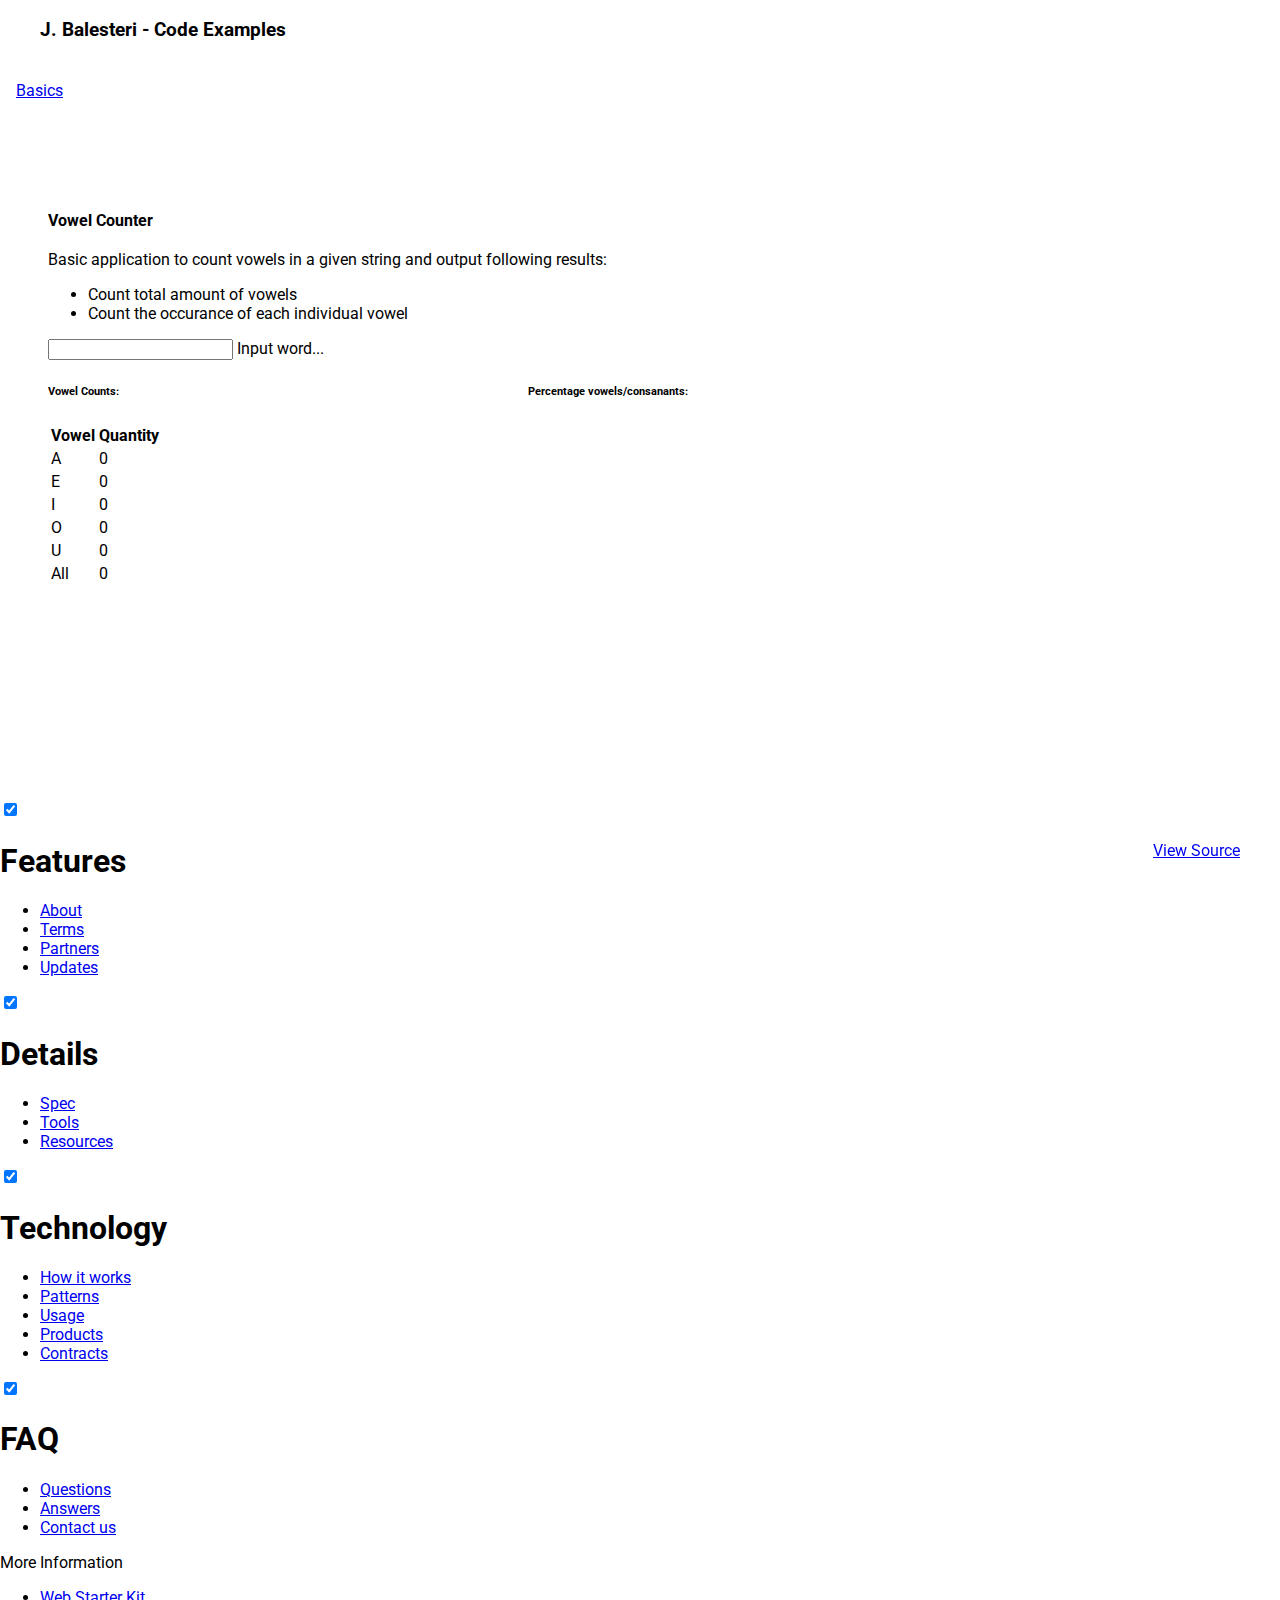
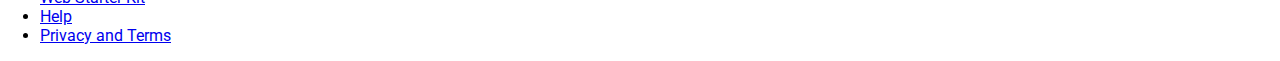
==== commit 7b527393: "updating page layout and adding first code sample" ====
--- a/index.html
+++ b/index.html
@@ -25,19 +25,19 @@
 
     <!-- Add to homescreen for Chrome on Android -->
     <meta name="mobile-web-app-capable" content="yes">
-    <link rel="icon" sizes="192x192" href="images/android-desktop.png">
+    <link rel="icon" sizes="192x192" href="https://github.com/fluidicon.png">
 
     <!-- Add to homescreen for Safari on iOS -->
     <meta name="apple-mobile-web-app-capable" content="yes">
     <meta name="apple-mobile-web-app-status-bar-style" content="black">
     <meta name="apple-mobile-web-app-title" content="Material Design Lite">
-    <link rel="apple-touch-icon-precomposed" href="images/ios-desktop.png">
+    <link rel="apple-touch-icon-precomposed" href="https://github.com/fluidicon.png">
 
     <!-- Tile icon for Win8 (144x144 + tile color) -->
-    <meta name="msapplication-TileImage" content="images/touch/ms-touch-icon-144x144-precomposed.png">
+    <meta name="msapplication-TileImage" content="https://github.com/fluidicon.png">
     <meta name="msapplication-TileColor" content="#3372DF">
 
-    <link rel="shortcut icon" href="images/favicon.png">
+    <link rel="shortcut icon" href="https://github.com/fluidicon.png">
 
     <!-- SEO: If your mobile URL is different from the desktop URL, add a canonical link to the desktop page https://developers.google.com/webmasters/smartphone-sites/feature-phones -->
     <!--
@@ -46,7 +46,7 @@
 
     <link rel="stylesheet" href="https://fonts.googleapis.com/css?family=Roboto:regular,bold,italic,thin,light,bolditalic,black,medium&amp;lang=en">
     <link rel="stylesheet" href="https://fonts.googleapis.com/icon?family=Material+Icons">
-    <link rel="stylesheet" href="https://code.getmdl.io/1.1.3/material.grey-pink.min.css">
+    <link rel="stylesheet" href="https://code.getmdl.io/1.1.3/material.blue_grey-blue.min.css">
     <link rel="stylesheet" href="styles.css">
     <style>
     #view-source {
@@ -66,24 +66,21 @@
         <div class="mdl-layout--large-screen-only mdl-layout__header-row">
         </div>
         <div class="mdl-layout--large-screen-only mdl-layout__header-row">
-          <h3>Name &amp; Title</h3>
+          <h3>J. Balesteri - Code Examples</h3>
         </div>
         <div class="mdl-layout--large-screen-only mdl-layout__header-row">
         </div>
         <div class="mdl-layout__tab-bar mdl-js-ripple-effect mdl-color--primary-dark">
-          <a href="#overview" class="mdl-layout__tab is-active">Overview</a>
-          <a href="#features" class="mdl-layout__tab">Features</a>
-          <a href="#features" class="mdl-layout__tab">Details</a>
+          <!-- <a href="#overview" class="mdl-layout__tab">Overview</a> -->
+          <a href="#basics" class="mdl-layout__tab is-active">Basics</a>
+          <!-- <a href="#features" class="mdl-layout__tab">Features</a>
           <a href="#features" class="mdl-layout__tab">Technology</a>
-          <a href="#features" class="mdl-layout__tab">FAQ</a>
-          <button class="mdl-button mdl-js-button mdl-button--fab mdl-js-ripple-effect mdl-button--colored mdl-shadow--4dp mdl-color--accent" id="add">
-            <i class="material-icons" role="presentation">add</i>
-            <span class="visuallyhidden">Add</span>
-          </button>
+          <a href="#features" class="mdl-layout__tab">FAQ</a> -->
         </div>
       </header>
       <main class="mdl-layout__content">
-        <div class="mdl-layout__tab-panel is-active" id="overview">
+        <!-- OVERVIEW TAB -->
+        <!-- <div class="mdl-layout__tab-panel is-active" id="overview">
           <section class="section--center mdl-grid mdl-grid--no-spacing mdl-shadow--2dp">
             <header class="section__play-btn mdl-cell mdl-cell--3-col-desktop mdl-cell--2-col-tablet mdl-cell--4-col-phone mdl-color--teal-100 mdl-color-text--white">
               <i class="material-icons">play_circle_filled</i>
@@ -180,59 +177,72 @@
               Qui sint ut et qui nisi cupidatat. Reprehenderit nostrud proident officia exercitation anim et pariatur ex.
             </div>
           </section>
-        </div>
-        <div class="mdl-layout__tab-panel" id="features">
-          <section class="section--center mdl-grid mdl-grid--no-spacing">
-            <div class="mdl-cell mdl-cell--12-col">
-              <h4>Features</h4>
-              Minim duis incididunt est cillum est ex occaecat consectetur. Qui sint ut et qui nisi cupidatat. Reprehenderit nostrud proident officia exercitation anim et pariatur ex.
-              <ul class="toc">
-                <h4>Contents</h4>
-                <a href="#lorem1">Lorem ipsum</a>
-                <a href="#lorem2">Lorem ipsum</a>
-                <a href="#lorem3">Lorem ipsum</a>
-                <a href="#lorem4">Lorem ipsum</a>
-                <a href="#lorem5">Lorem ipsum</a>
-              </ul>
-
-              <h5 id="lorem1">Lorem ipsum dolor sit amet</h5>
-              Excepteur et pariatur officia veniam anim culpa cupidatat consequat ad velit culpa est non.
+        </div> -->
+        <!-- BASICS TAB -->
+        <div class="mdl-layout__tab-panel is-active" id="basics">
+          <section class="section--center mdl-grid mdl-grid--no-spacing mdl-shadow--2dp">
+            <div class="mdl-card mdl-cell mdl-cell--12-col">
+              <div class="mdl-card__supporting-text">
+
+              <h4 id="lorem1">Vowel Counter</h4>
+              Basic application to count vowels in a given string and output following results:
               <ul>
-                <li>Nisi qui nisi duis commodo duis reprehenderit consequat velit aliquip.</li>
-                <li>Dolor consectetur incididunt in ipsum laborum non et irure pariatur excepteur anim occaecat officia sint.</li>
-                <li>Lorem labore proident officia excepteur do.</li>
-              </ul>
-
-              <p>
-                Sit qui est voluptate proident minim cillum in aliquip cupidatat labore pariatur id tempor id. Proident occaecat occaecat sint mollit tempor duis dolor cillum anim. Dolore sunt ea mollit fugiat in aliqua consequat nostrud aliqua ut irure in dolore. Proident aliqua culpa sint sint exercitation. Non proident occaecat reprehenderit veniam et proident dolor id culpa ea tempor do dolor. Nulla adipisicing qui fugiat id dolor. Nostrud magna voluptate irure veniam veniam labore ipsum deserunt adipisicing laboris amet eu irure. Sunt dolore nisi velit sit id. Nostrud voluptate labore proident cupidatat enim amet Lorem officia magna excepteur occaecat eu qui. Exercitation culpa deserunt non et tempor et non.
-              </p>
-              <p>
-                Do dolor eiusmod eu mollit dolore nostrud deserunt cillum irure esse sint irure fugiat exercitation. Magna sit voluptate id in tempor elit veniam enim cupidatat ea labore elit. Aliqua pariatur eu nulla labore magna dolore mollit occaecat sint commodo culpa. Eu non minim duis pariatur Lorem quis exercitation. Sunt qui ex incididunt sit anim incididunt sit elit ad officia id.
-              </p>
-              <p id="lorem2">
-                Tempor voluptate ex consequat fugiat aliqua. Do sit et reprehenderit culpa deserunt culpa. Excepteur quis minim mollit irure nulla excepteur enim quis in laborum. Aliqua elit voluptate ad deserunt nulla reprehenderit adipisicing sint. Est in eiusmod exercitation esse commodo. Ea reprehenderit exercitation veniam adipisicing minim nostrud. Veniam dolore ex ea occaecat non enim minim id ut aliqua adipisicing ad. Occaecat excepteur aliqua tempor cupidatat aute dolore deserunt ipsum qui incididunt aliqua occaecat sit quis. Culpa sint aliqua aliqua reprehenderit veniam irure fugiat ea ad.
-              </p>
-              <p>
-                Eu minim fugiat laborum irure veniam Lorem aliqua enim. Aliqua veniam incididunt consequat irure consequat tempor do nisi deserunt. Elit dolore ad quis consectetur sint laborum anim magna do nostrud amet. Ea nulla sit consequat quis qui irure dolor. Sint deserunt excepteur consectetur magna irure. Dolor tempor exercitation dolore pariatur incididunt ut laboris fugiat ipsum sunt veniam aute sunt labore. Non dolore sit nostrud eu ad excepteur cillum eu ex Lorem duis.
-              </p>
-              <p>
-                Id occaecat velit non ipsum occaecat aliqua quis ut. Eiusmod est magna non esse est ex incididunt aute ullamco. Cillum excepteur sint ipsum qui quis velit incididunt amet. Qui deserunt anim enim laborum cillum reprehenderit duis mollit amet ad officia enim. Minim sint et quis aliqua aliqua do minim officia dolor deserunt ipsum laboris. Nulla nisi voluptate consectetur est voluptate et amet. Occaecat ut quis adipisicing ad enim. Magna est magna sit duis proident veniam reprehenderit fugiat reprehenderit enim velit ex. Ullamco laboris culpa irure aliquip ad Lorem consequat veniam ad ipsum eu. Ipsum culpa dolore sunt officia laborum quis.
-              </p>
-
-              <h5 id="lorem3">Lorem ipsum dolor sit amet</h5>
-
-              <p id="lorem4">
-                Eiusmod nulla aliquip ipsum reprehenderit nostrud non excepteur mollit amet esse est est dolor. Dolore quis pariatur sit consectetur veniam esse ullamco duis Lorem qui enim ut veniam. Officia deserunt minim duis laborum dolor in velit pariatur commodo ullamco eu. Aute adipisicing ad duis labore laboris do mollit dolor cillum sunt aliqua ullamco. Esse tempor quis cillum consequat reprehenderit. Adipisicing proident anim eu sint elit aliqua anim dolore cupidatat fugiat aliquip qui.
-              </p>
-              <p id="lorem5">
-                Nisi eiusmod esse cupidatat excepteur exercitation ipsum reprehenderit nostrud deserunt aliqua ullamco. Anim est irure commodo eiusmod pariatur officia. Est dolor ipsum excepteur magna aliqua ad veniam irure qui occaecat eiusmod aute fugiat commodo. Quis mollit incididunt amet sit minim velit eu fugiat voluptate excepteur. Sit minim id pariatur ex cupidatat cupidatat nostrud nostrud ipsum.
-              </p>
-              <p>
-                Enim ea officia excepteur ad veniam id reprehenderit eiusmod esse mollit consequat. Esse non aute ullamco Lorem aliqua qui dolore irure eiusmod aute aliqua proident labore aliqua. Ipsum voluptate voluptate exercitation laborum deserunt nulla elit aliquip et minim ex veniam. Duis cupidatat aute sunt officia mollit dolor ad elit ad aute labore nostrud duis pariatur. In est sint voluptate consectetur velit ea non labore. Ut duis ea aliqua consequat nulla laboris fugiat aute id culpa proident. Minim eiusmod laboris enim Lorem nisi excepteur mollit voluptate enim labore reprehenderit officia mollit.
-              </p>
-              <p>
-                Cupidatat labore nisi ut sunt voluptate quis sunt qui ad Lorem esse nisi. Ex esse velit ullamco incididunt occaecat dolore veniam tempor minim adipisicing amet. Consequat in exercitation est elit anim consequat cillum sint labore cillum. Aliquip mollit laboris ad labore anim.
-              </p>
+                <li>Count total amount of vowels</li>
+                <li>Count the occurance of each individual vowel</li>
+              </ul>
+
+              <!-- Simple Textfield -->
+              <form action="#">
+                <div class="mdl-textfield mdl-js-textfield">
+                  <input class="mdl-textfield__input" type="text" id="vowelInput" onchange="vowelCounter(this)">
+                  <label class="mdl-textfield__label" for="sample1">Input word...</label>
+                </div>
+              </form>
+
+              <!-- Return results -->
+              <div style="float:left;">
+                <h6>Vowel Counts:</h6>
+                <table class="mdl-data-table mdl-js-data-table mdl-shadow--2dp" id="vowelCounts">
+                  <thead>
+                    <tr>
+                      <th class="mdl-data-table__cell--non-numeric">Vowel</th>
+                      <th>Quantity</th>
+                    </tr>
+                  </thead>
+                  <tbody>
+                    <tr>
+                      <td class="mdl-data-table__cell--non-numeric">A</td>
+                      <td id="vowelsA">0</td>
+                    </tr>
+                    <tr>
+                      <td class="mdl-data-table__cell--non-numeric">E</td>
+                      <td id="vowelsE">0</td>
+                    </tr>
+                    <tr>
+                      <td class="mdl-data-table__cell--non-numeric">I</td>
+                      <td id="vowelsI">0</td>
+                    </tr>
+                    <tr>
+                      <td class="mdl-data-table__cell--non-numeric">O</td>
+                      <td id="vowelsO">0</td>
+                    </tr>
+                    <tr>
+                      <td class="mdl-data-table__cell--non-numeric">U</td>
+                      <td id="vowelsU">0</td>
+                    </tr>
+                    <tr>
+                      <td class="mdl-data-table__cell--non-numeric">All</td>
+                      <td id="totalVowels">0</td>
+                    </tr>
+                  </tbody>
+                </table>
+              </div>
+                <div id="percentChart" style="float:right;">
+                  <h6>Percentage vowels/consanants:</h6>
+                  <canvas id="ratios" width="300" height="300"></canvas>
+                  <h6 id="percentOutput"></h6>
+                </div>
+              </div>
             </div>
           </section>
         </div>
@@ -291,7 +301,8 @@
         </footer>
       </main>
     </div>
-    <a href="http://jbalesteri.github.io/test-gh-page/" target="_blank" id="view-source" class="mdl-button mdl-js-button mdl-button--raised mdl-js-ripple-effect mdl-color--accent mdl-color-text--accent-contrast">View Source</a>
+    <a href="https://github.com/jbalesteri/test-gh-page" target="_blank" id="view-source" class="mdl-button mdl-js-button mdl-button--raised mdl-js-ripple-effect mdl-color--accent mdl-color-text--accent-contrast"><svg aria-hidden="true" class="octicon octicon-mark-github" height="16" version="1.1" viewBox="0 0 16 16" width="28"><path d="M8 0C3.58 0 0 3.58 0 8c0 3.54 2.29 6.53 5.47 7.59.4.07.55-.17.55-.38 0-.19-.01-.82-.01-1.49-2.01.37-2.53-.49-2.69-.94-.09-.23-.48-.94-.82-1.13-.28-.15-.68-.52-.01-.53.63-.01 1.08.58 1.23.82.72 1.21 1.87.87 2.33.66.07-.52.28-.87.51-1.07-1.78-.2-3.64-.89-3.64-3.95 0-.87.31-1.59.82-2.15-.08-.2-.36-1.02.08-2.12 0 0 .67-.21 2.2.82.64-.18 1.32-.27 2-.27.68 0 1.36.09 2 .27 1.53-1.04 2.2-.82 2.2-.82.44 1.1.16 1.92.08 2.12.51.56.82 1.27.82 2.15 0 3.07-1.87 3.75-3.65 3.95.29.25.54.73.54 1.48 0 1.07-.01 1.93-.01 2.2 0 .21.15.46.55.38A8.013 8.013 0 0 0 16 8c0-4.42-3.58-8-8-8z" fill="#ffffff"></path></svg>View Source</a>
     <script src="https://code.getmdl.io/1.1.3/material.min.js"></script>
+    <script type="text/javascript" src="main.js"></script>
   </body>
 </html>
--- a/styles.css
+++ b/styles.css
@@ -0,0 +1,239 @@
+/**
+ * Copyright 2015 Google Inc. All Rights Reserved.
+ *
+ * Licensed under the Apache License, Version 2.0 (the "License");
+ * you may not use this file except in compliance with the License.
+ * You may obtain a copy of the License at
+ *
+ *      http://www.apache.org/licenses/LICENSE-2.0
+ *
+ * Unless required by applicable law or agreed to in writing, software
+ * distributed under the License is distributed on an "AS IS" BASIS,
+ * WITHOUT WARRANTIES OR CONDITIONS OF ANY KIND, either express or implied.
+ * See the License for the specific language governing permissions and
+ * limitations under the License.
+ */
+
+html, body {
+  font-family: 'Roboto', 'Helvetica', sans-serif;
+  margin: 0;
+  padding: 0;
+}
+.mdl-demo .mdl-layout__header-row {
+  padding-left: 40px;
+}
+.mdl-demo .mdl-layout.is-small-screen .mdl-layout__header-row h3 {
+  font-size: inherit;
+}
+.mdl-demo .mdl-layout__tab-bar-button {
+  display: none;
+}
+.mdl-demo .mdl-layout.is-small-screen .mdl-layout__tab-bar .mdl-button {
+  display: none;
+}
+.mdl-demo .mdl-layout:not(.is-small-screen) .mdl-layout__tab-bar,
+.mdl-demo .mdl-layout:not(.is-small-screen) .mdl-layout__tab-bar-container {
+  overflow: visible;
+}
+.mdl-demo .mdl-layout__tab-bar-container {
+  height: 64px;
+}
+.mdl-demo .mdl-layout__tab-bar {
+  padding: 0;
+  padding-left: 16px;
+  box-sizing: border-box;
+  height: 100%;
+  width: 100%;
+}
+.mdl-demo .mdl-layout__tab-bar .mdl-layout__tab {
+  height: 64px;
+  line-height: 64px;
+}
+.mdl-demo .mdl-layout__tab-bar .mdl-layout__tab.is-active::after {
+  background-color: white;
+  height: 4px;
+}
+.mdl-demo main > .mdl-layout__tab-panel {
+  padding: 8px;
+  padding-top: 48px;
+}
+.mdl-demo .mdl-card {
+  height: auto;
+  display: -webkit-flex;
+  display: -ms-flexbox;
+  display: flex;
+  -webkit-flex-direction: column;
+      -ms-flex-direction: column;
+          flex-direction: column;
+}
+.mdl-demo .mdl-card > * {
+  height: auto;
+}
+.mdl-demo .mdl-card .mdl-card__supporting-text {
+  margin: 40px;
+  -webkit-flex-grow: 1;
+      -ms-flex-positive: 1;
+          flex-grow: 1;
+  padding: 0;
+  color: inherit;
+  width: calc(100% - 80px);
+}
+.mdl-demo.mdl-demo .mdl-card__supporting-text h4 {
+  margin-top: 0;
+  margin-bottom: 20px;
+}
+.mdl-demo .mdl-card__actions {
+  margin: 0;
+  padding: 4px 40px;
+  color: inherit;
+}
+.mdl-demo .mdl-card__actions a {
+  color: #00BCD4;
+  margin: 0;
+}
+.mdl-demo .mdl-card__actions a:hover,
+.mdl-demo .mdl-card__actions a:active {
+  color: inherit;
+  background-color: transparent;
+}
+.mdl-demo .mdl-card__supporting-text + .mdl-card__actions {
+  border-top: 1px solid rgba(0, 0, 0, 0.12);
+}
+.mdl-demo #add {
+  position: absolute;
+  right: 40px;
+  top: 36px;
+  z-index: 999;
+}
+
+.mdl-demo .mdl-layout__content section:not(:last-of-type) {
+  position: relative;
+  margin-bottom: 48px;
+}
+.mdl-demo section.section--center {
+  max-width: 860px;
+}
+.mdl-demo #features section.section--center {
+  max-width: 620px;
+}
+.mdl-demo section > header{
+  display: -webkit-flex;
+  display: -ms-flexbox;
+  display: flex;
+  -webkit-align-items: center;
+      -ms-flex-align: center;
+          align-items: center;
+  -webkit-justify-content: center;
+      -ms-flex-pack: center;
+          justify-content: center;
+}
+.mdl-demo section > .section__play-btn {
+  min-height: 200px;
+}
+.mdl-demo section > header > .material-icons {
+  font-size: 3rem;
+}
+.mdl-demo section > button {
+  position: absolute;
+  z-index: 99;
+  top: 8px;
+  right: 8px;
+}
+.mdl-demo section .section__circle {
+  display: -webkit-flex;
+  display: -ms-flexbox;
+  display: flex;
+  -webkit-align-items: center;
+      -ms-flex-align: center;
+          align-items: center;
+  -webkit-justify-content: flex-start;
+      -ms-flex-pack: start;
+          justify-content: flex-start;
+  -webkit-flex-grow: 0;
+      -ms-flex-positive: 0;
+          flex-grow: 0;
+  -webkit-flex-shrink: 1;
+      -ms-flex-negative: 1;
+          flex-shrink: 1;
+}
+.mdl-demo section .section__text {
+  -webkit-flex-grow: 1;
+      -ms-flex-positive: 1;
+          flex-grow: 1;
+  -webkit-flex-shrink: 0;
+      -ms-flex-negative: 0;
+          flex-shrink: 0;
+  padding-top: 8px;
+}
+.mdl-demo section .section__text h5 {
+  font-size: inherit;
+  margin: 0;
+  margin-bottom: 0.5em;
+}
+.mdl-demo section .section__text a {
+  text-decoration: none;
+}
+.mdl-demo section .section__circle-container > .section__circle-container__circle {
+  width: 64px;
+  height: 64px;
+  border-radius: 32px;
+  margin: 8px 0;
+}
+.mdl-demo section.section--footer .section__circle--big {
+  width: 100px;
+  height: 100px;
+  border-radius: 50px;
+  margin: 8px 32px;
+}
+.mdl-demo .is-small-screen section.section--footer .section__circle--big {
+  width: 50px;
+  height: 50px;
+  border-radius: 25px;
+  margin: 8px 16px;
+}
+.mdl-demo section.section--footer {
+  padding: 64px 0;
+  margin: 0 -8px -8px -8px;
+}
+.mdl-demo section.section--center .section__text:not(:last-child) {
+  border-bottom: 1px solid rgba(0,0,0,.13);
+}
+.mdl-demo .mdl-card .mdl-card__supporting-text > h3:first-child {
+  margin-bottom: 24px;
+}
+/*.mdl-demo .mdl-layout__tab-panel:not(#overview) {
+  background-color: white;
+}*/
+.mdl-demo #features section {
+  margin-bottom: 72px;
+}
+.mdl-demo #features h4, #features h5 {
+  margin-bottom: 16px;
+}
+.mdl-demo .toc {
+  border-left: 4px solid #C1EEF4;
+  margin: 24px;
+  padding: 0;
+  padding-left: 8px;
+  display: -webkit-flex;
+  display: -ms-flexbox;
+  display: flex;
+  -webkit-flex-direction: column;
+      -ms-flex-direction: column;
+          flex-direction: column;
+}
+.mdl-demo .toc h4 {
+  font-size: 0.9rem;
+  margin-top: 0;
+}
+.mdl-demo .toc a {
+  color: #4DD0E1;
+  text-decoration: none;
+  font-size: 16px;
+  line-height: 28px;
+  display: block;
+}
+.mdl-demo .mdl-menu__container {
+  z-index: 99;
+}
+
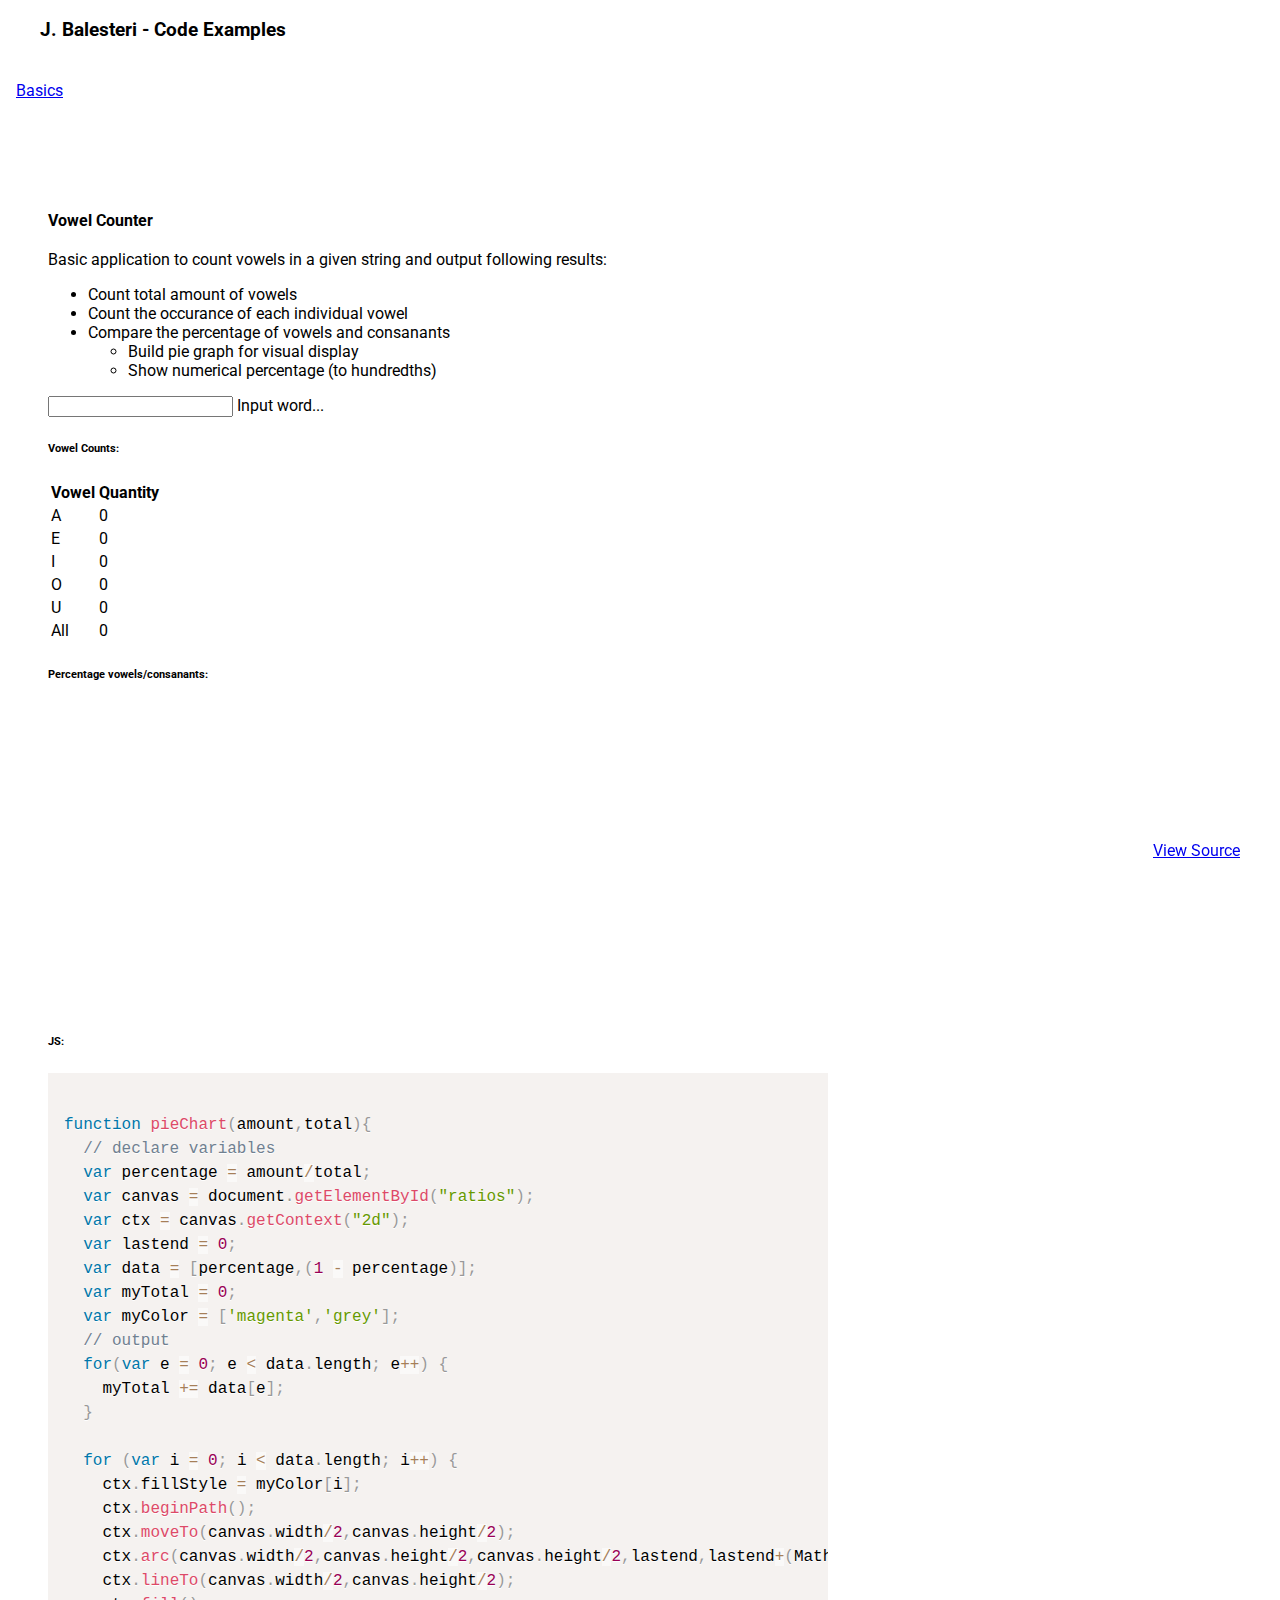
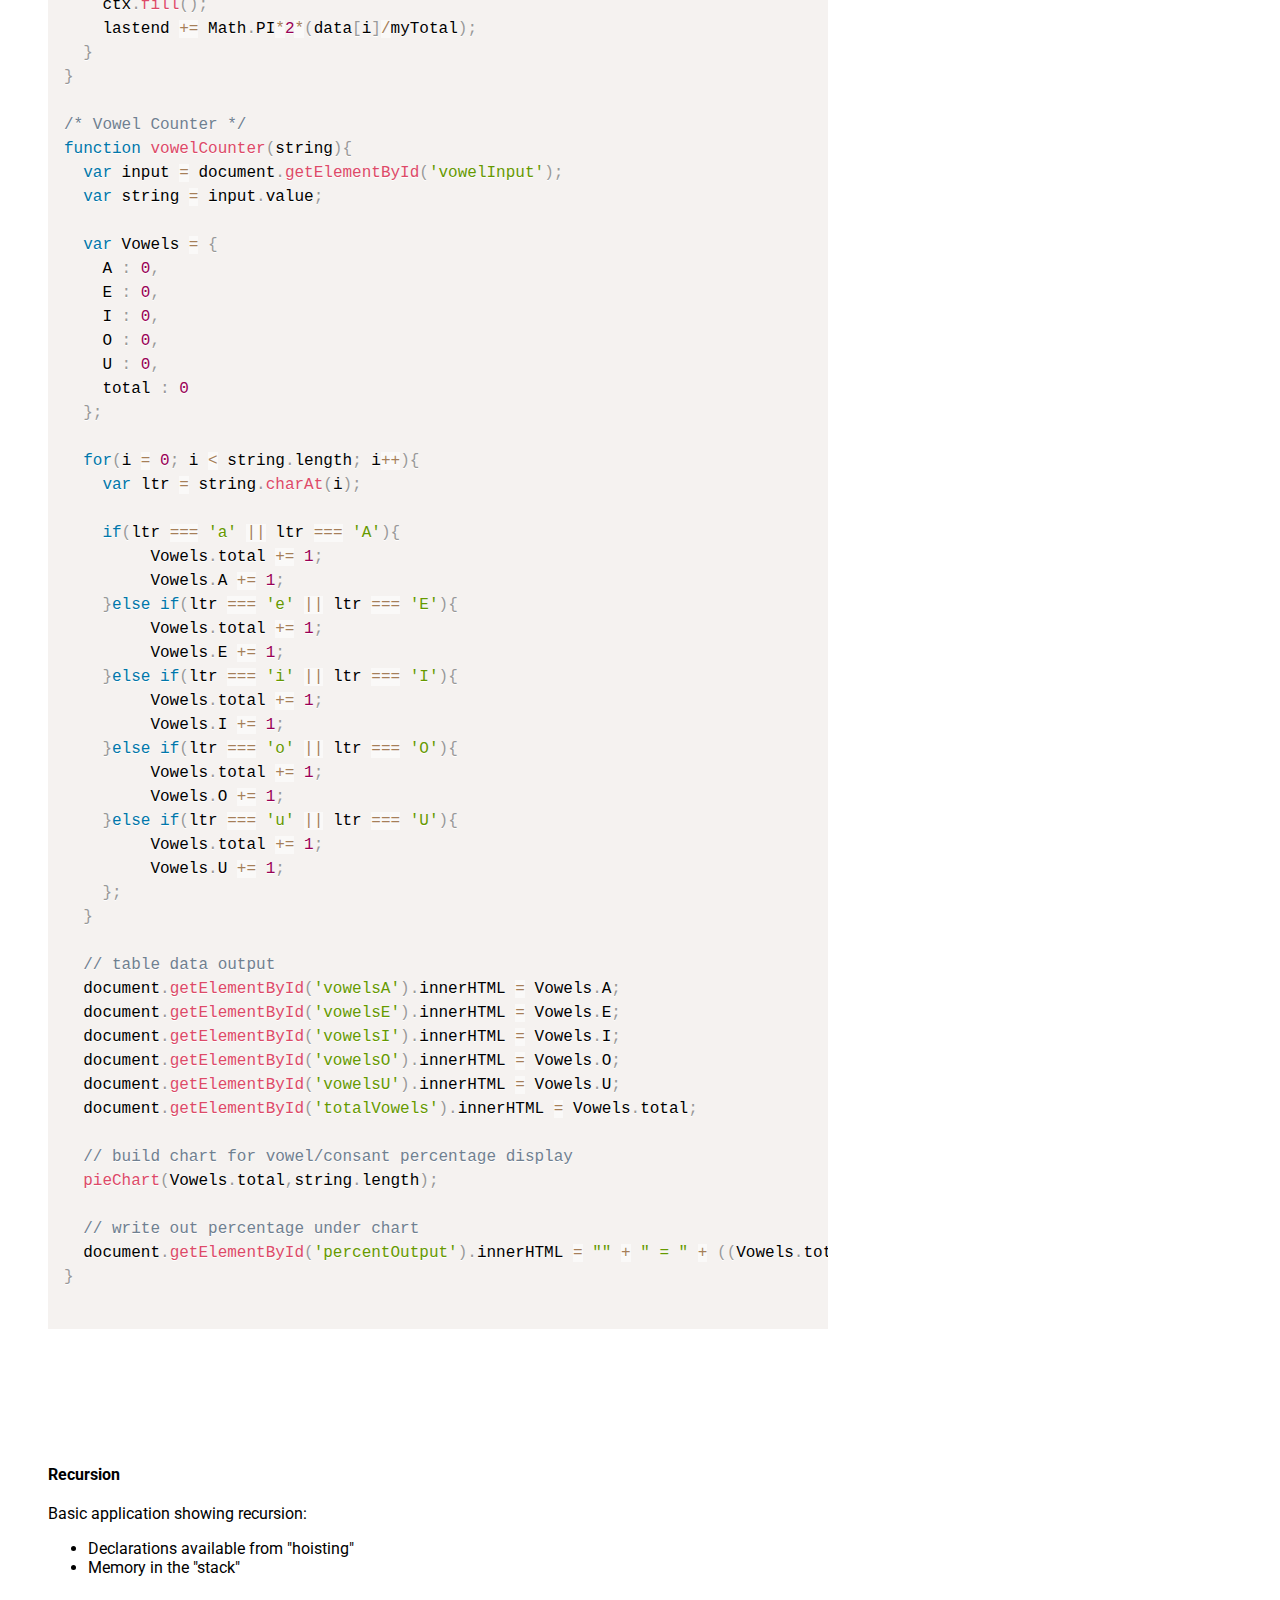
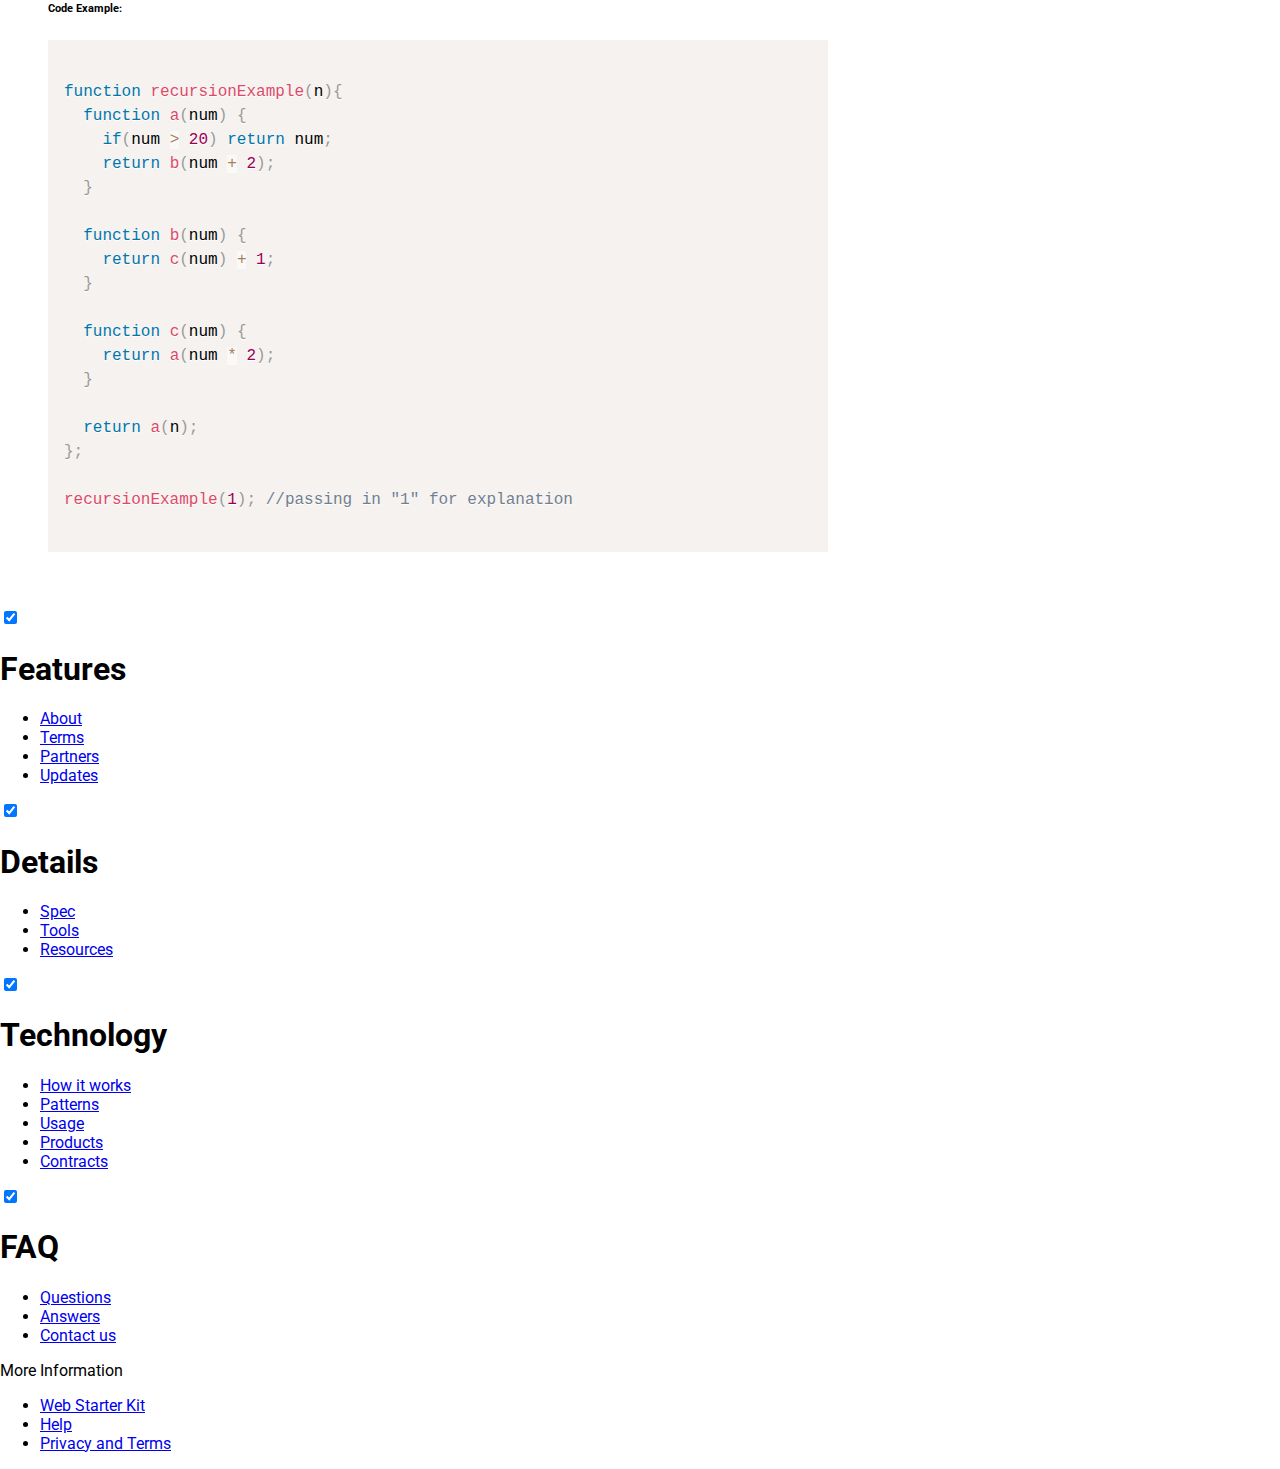
==== commit 55faedd2: "added recursion example.. ##TODO## add button to yeild answer." ====
--- a/index.html
+++ b/index.html
@@ -1,27 +1,12 @@
 <!doctype html>
-<!--
-  Material Design Lite
-  Copyright 2015 Google Inc. All rights reserved.
-
-  Licensed under the Apache License, Version 2.0 (the "License");
-  you may not use this file except in compliance with the License.
-  You may obtain a copy of the License at
-
-      https://www.apache.org/licenses/LICENSE-2.0
-
-  Unless required by applicable law or agreed to in writing, software
-  distributed under the License is distributed on an "AS IS" BASIS,
-  WITHOUT WARRANTIES OR CONDITIONS OF ANY KIND, either express or implied.
-  See the License for the specific language governing permissions and
-  limitations under the License
--->
+
 <html lang="en">
   <head>
     <meta charset="utf-8">
     <meta http-equiv="X-UA-Compatible" content="IE=edge">
     <meta name="description" content="A front-end template that helps you build fast, modern mobile web apps.">
     <meta name="viewport" content="width=device-width, initial-scale=1.0, minimum-scale=1.0">
-    <title>Material Design Lite</title>
+    <title>J. Balesteri Code Examples</title>
 
     <!-- Add to homescreen for Chrome on Android -->
     <meta name="mobile-web-app-capable" content="yes">
@@ -47,7 +32,9 @@
     <link rel="stylesheet" href="https://fonts.googleapis.com/css?family=Roboto:regular,bold,italic,thin,light,bolditalic,black,medium&amp;lang=en">
     <link rel="stylesheet" href="https://fonts.googleapis.com/icon?family=Material+Icons">
     <link rel="stylesheet" href="https://code.getmdl.io/1.1.3/material.blue_grey-blue.min.css">
-    <link rel="stylesheet" href="styles.css">
+    <link rel="stylesheet" href="styles/prism.css">
+    <link rel="stylesheet" href="styles/styles.css">
+
     <style>
     #view-source {
       position: fixed;
@@ -79,173 +66,223 @@
         </div>
       </header>
       <main class="mdl-layout__content">
-        <!-- OVERVIEW TAB -->
-        <!-- <div class="mdl-layout__tab-panel is-active" id="overview">
-          <section class="section--center mdl-grid mdl-grid--no-spacing mdl-shadow--2dp">
-            <header class="section__play-btn mdl-cell mdl-cell--3-col-desktop mdl-cell--2-col-tablet mdl-cell--4-col-phone mdl-color--teal-100 mdl-color-text--white">
-              <i class="material-icons">play_circle_filled</i>
-            </header>
-            <div class="mdl-card mdl-cell mdl-cell--9-col-desktop mdl-cell--6-col-tablet mdl-cell--4-col-phone">
-              <div class="mdl-card__supporting-text">
-                <h4>Features</h4>
-                Dolore ex deserunt aute fugiat aute nulla ea sunt aliqua nisi cupidatat eu. Nostrud in laboris labore nisi amet do dolor eu fugiat consectetur elit cillum esse.
-              </div>
-              <div class="mdl-card__actions">
-                <a href="#" class="mdl-button">Read our features</a>
-              </div>
-            </div>
-            <button class="mdl-button mdl-js-button mdl-js-ripple-effect mdl-button--icon" id="btn1">
-              <i class="material-icons">more_vert</i>
-            </button>
-            <ul class="mdl-menu mdl-js-menu mdl-menu--bottom-right" for="btn1">
-              <li class="mdl-menu__item">Lorem</li>
-              <li class="mdl-menu__item" disabled>Ipsum</li>
-              <li class="mdl-menu__item">Dolor</li>
-            </ul>
-          </section>
-          <section class="section--center mdl-grid mdl-grid--no-spacing mdl-shadow--2dp">
-            <div class="mdl-card mdl-cell mdl-cell--12-col">
-              <div class="mdl-card__supporting-text mdl-grid mdl-grid--no-spacing">
-                <h4 class="mdl-cell mdl-cell--12-col">Details</h4>
-                <div class="section__circle-container mdl-cell mdl-cell--2-col mdl-cell--1-col-phone">
-                  <div class="section__circle-container__circle mdl-color--primary"></div>
-                </div>
-                <div class="section__text mdl-cell mdl-cell--10-col-desktop mdl-cell--6-col-tablet mdl-cell--3-col-phone">
-                  <h5>Lorem ipsum dolor sit amet</h5>
-                  Dolore ex deserunt aute fugiat aute nulla ea sunt aliqua nisi cupidatat eu. Duis nulla tempor do aute et eiusmod velit exercitation nostrud quis <a href="#">proident minim</a>.
-                </div>
-                <div class="section__circle-container mdl-cell mdl-cell--2-col mdl-cell--1-col-phone">
-                  <div class="section__circle-container__circle mdl-color--primary"></div>
-                </div>
-                <div class="section__text mdl-cell mdl-cell--10-col-desktop mdl-cell--6-col-tablet mdl-cell--3-col-phone">
-                  <h5>Lorem ipsum dolor sit amet</h5>
-                  Dolore ex deserunt aute fugiat aute nulla ea sunt aliqua nisi cupidatat eu. Duis nulla tempor do aute et eiusmod velit exercitation nostrud quis <a href="#">proident minim</a>.
-                </div>
-                <div class="section__circle-container mdl-cell mdl-cell--2-col mdl-cell--1-col-phone">
-                  <div class="section__circle-container__circle mdl-color--primary"></div>
-                </div>
-                <div class="section__text mdl-cell mdl-cell--10-col-desktop mdl-cell--6-col-tablet mdl-cell--3-col-phone">
-                  <h5>Lorem ipsum dolor sit amet</h5>
-                  Dolore ex deserunt aute fugiat aute nulla ea sunt aliqua nisi cupidatat eu. Duis nulla tempor do aute et eiusmod velit exercitation nostrud quis <a href="#">proident minim</a>.
-                </div>
-              </div>
-              <div class="mdl-card__actions">
-                <a href="#" class="mdl-button">Read our features</a>
-              </div>
-            </div>
-            <button class="mdl-button mdl-js-button mdl-js-ripple-effect mdl-button--icon" id="btn2">
-              <i class="material-icons">more_vert</i>
-            </button>
-            <ul class="mdl-menu mdl-js-menu mdl-menu--bottom-right" for="btn2">
-              <li class="mdl-menu__item">Lorem</li>
-              <li class="mdl-menu__item" disabled>Ipsum</li>
-              <li class="mdl-menu__item">Dolor</li>
-            </ul>
-          </section>
+        <!-- BASICS TAB -->
+        <div class="mdl-layout__tab-panel is-active" id="basics">
+          <!-- Vowel Counter -->
           <section class="section--center mdl-grid mdl-grid--no-spacing mdl-shadow--2dp">
             <div class="mdl-card mdl-cell mdl-cell--12-col">
               <div class="mdl-card__supporting-text">
-                <h4>Technology</h4>
-                Dolore ex deserunt aute fugiat aute nulla ea sunt aliqua nisi cupidatat eu. Nostrud in laboris labore nisi amet do dolor eu fugiat consectetur elit cillum esse. Pariatur occaecat nisi laboris tempor laboris eiusmod qui id Lorem esse commodo in. Exercitation aute dolore deserunt culpa consequat elit labore incididunt elit anim.
+
+                <h4 id="lorem1">Vowel Counter</h4>
+                Basic application to count vowels in a given string and output following results:
+                <ul>
+                  <li>Count total amount of vowels</li>
+                  <li>Count the occurance of each individual vowel</li>
+                  <li>Compare the percentage of vowels and consanants
+                    <ul>
+                      <li>Build pie graph for visual display</li>
+                      <li>Show numerical percentage (to hundredths)</li>
+                    </ul>
+                  </li>
+                </ul>
+                <!-- Simple Textfield -->
+                <form action="#">
+                  <div class="mdl-textfield mdl-js-textfield">
+                    <input class="mdl-textfield__input" type="text" id="vowelInput" onchange="vowelCounter(this)">
+                    <label class="mdl-textfield__label" for="sample1">Input word...</label>
+                  </div>
+                </form>
+
+                <!-- Return results -->
+                <div class="mdl-grid">
+                  <div class="mdl-cell mdl-cell--6-col">
+                    <h6>Vowel Counts:</h6>
+                    <table class="mdl-data-table mdl-js-data-table mdl-shadow--2dp" id="vowelCounts">
+                      <thead>
+                        <tr>
+                          <th class="mdl-data-table__cell--non-numeric">Vowel</th>
+                          <th>Quantity</th>
+                        </tr>
+                      </thead>
+                      <tbody>
+                        <tr>
+                          <td class="mdl-data-table__cell--non-numeric">A</td>
+                          <td id="vowelsA">0</td>
+                        </tr>
+                        <tr>
+                          <td class="mdl-data-table__cell--non-numeric">E</td>
+                          <td id="vowelsE">0</td>
+                        </tr>
+                        <tr>
+                          <td class="mdl-data-table__cell--non-numeric">I</td>
+                          <td id="vowelsI">0</td>
+                        </tr>
+                        <tr>
+                          <td class="mdl-data-table__cell--non-numeric">O</td>
+                          <td id="vowelsO">0</td>
+                        </tr>
+                        <tr>
+                          <td class="mdl-data-table__cell--non-numeric">U</td>
+                          <td id="vowelsU">0</td>
+                        </tr>
+                        <tr>
+                          <td class="mdl-data-table__cell--non-numeric">All</td>
+                          <td id="totalVowels">0</td>
+                        </tr>
+                      </tbody>
+                    </table>
+                  </div>
+                  <div id="percentChart" class="mdl-cell mdl-cell--6-col">
+                    <h6>Percentage vowels/consanants:</h6>
+                    <canvas id="ratios" width="300" height="300"></canvas>
+                    <h6 id="percentOutput"></h6>
+                  </div>
+                </div>
+                <div class="mdl-grid">
+                  <div class="mdl-cell mdl-cell--12-col">
+                    <h6>JS:</h6>
+                    <pre><code class="language-js">
+function pieChart(amount,total){
+  // declare variables
+  var percentage = amount/total;
+  var canvas = document.getElementById("ratios");
+  var ctx = canvas.getContext("2d");
+  var lastend = 0;
+  var data = [percentage,(1 - percentage)];
+  var myTotal = 0;
+  var myColor = ['magenta','grey'];
+  // output
+  for(var e = 0; e < data.length; e++) {
+    myTotal += data[e];
+  }
+
+  for (var i = 0; i < data.length; i++) {
+    ctx.fillStyle = myColor[i];
+    ctx.beginPath();
+    ctx.moveTo(canvas.width/2,canvas.height/2);
+    ctx.arc(canvas.width/2,canvas.height/2,canvas.height/2,lastend,lastend+(Math.PI*2*(data[i]/myTotal)),false);
+    ctx.lineTo(canvas.width/2,canvas.height/2);
+    ctx.fill();
+    lastend += Math.PI*2*(data[i]/myTotal);
+  }
+}
+
+/* Vowel Counter */
+function vowelCounter(string){
+  var input = document.getElementById('vowelInput');
+  var string = input.value;
+
+  var Vowels = {
+    A : 0,
+    E : 0,
+    I : 0,
+    O : 0,
+    U : 0,
+    total : 0
+  };
+               
+  for(i = 0; i < string.length; i++){
+    var ltr = string.charAt(i);
+    
+    if(ltr === 'a' || ltr === 'A'){
+         Vowels.total += 1;
+         Vowels.A += 1;
+    }else if(ltr === 'e' || ltr === 'E'){
+         Vowels.total += 1;
+         Vowels.E += 1;
+    }else if(ltr === 'i' || ltr === 'I'){
+         Vowels.total += 1;
+         Vowels.I += 1;
+    }else if(ltr === 'o' || ltr === 'O'){
+         Vowels.total += 1;
+         Vowels.O += 1;
+    }else if(ltr === 'u' || ltr === 'U'){
+         Vowels.total += 1;
+         Vowels.U += 1;
+    };
+  }
+
+  // table data output
+  document.getElementById('vowelsA').innerHTML = Vowels.A;
+  document.getElementById('vowelsE').innerHTML = Vowels.E;
+  document.getElementById('vowelsI').innerHTML = Vowels.I;
+  document.getElementById('vowelsO').innerHTML = Vowels.O;
+  document.getElementById('vowelsU').innerHTML = Vowels.U;
+  document.getElementById('totalVowels').innerHTML = Vowels.total;
+
+  // build chart for vowel/consant percentage display
+  pieChart(Vowels.total,string.length);
+
+  // write out percentage under chart
+  document.getElementById('percentOutput').innerHTML = "<svg width='16' height='16'><rect width='16' height='16' style='fill:magenta;' /></svg>" + " = " + ((Vowels.total/string.length) * 100).toFixed(2) + "% vowels</span>"; 
+}
+                    </code></pre>
+                  </div>
+                </div>
               </div>
-              <div class="mdl-card__actions">
-                <a href="#" class="mdl-button">Read our features</a>
-              </div>
-            </div>
-            <button class="mdl-button mdl-js-button mdl-js-ripple-effect mdl-button--icon" id="btn3">
-              <i class="material-icons">more_vert</i>
-            </button>
-            <ul class="mdl-menu mdl-js-menu mdl-menu--bottom-right" for="btn3">
-              <li class="mdl-menu__item">Lorem</li>
-              <li class="mdl-menu__item" disabled>Ipsum</li>
-              <li class="mdl-menu__item">Dolor</li>
-            </ul>
+            </div>
           </section>
-          <section class="section--footer mdl-color--white mdl-grid">
-            <div class="section__circle-container mdl-cell mdl-cell--2-col mdl-cell--1-col-phone">
-              <div class="section__circle-container__circle mdl-color--accent section__circle--big"></div>
-            </div>
-            <div class="section__text mdl-cell mdl-cell--4-col-desktop mdl-cell--6-col-tablet mdl-cell--3-col-phone">
-              <h5>Lorem ipsum dolor sit amet</h5>
-              Qui sint ut et qui nisi cupidatat. Reprehenderit nostrud proident officia exercitation anim et pariatur ex.
-            </div>
-            <div class="section__circle-container mdl-cell mdl-cell--2-col mdl-cell--1-col-phone">
-              <div class="section__circle-container__circle mdl-color--accent section__circle--big"></div>
-            </div>
-            <div class="section__text mdl-cell mdl-cell--4-col-desktop mdl-cell--6-col-tablet mdl-cell--3-col-phone">
-              <h5>Lorem ipsum dolor sit amet</h5>
-              Qui sint ut et qui nisi cupidatat. Reprehenderit nostrud proident officia exercitation anim et pariatur ex.
-            </div>
-          </section>
-        </div> -->
-        <!-- BASICS TAB -->
-        <div class="mdl-layout__tab-panel is-active" id="basics">
+          <!-- Recursion -->
           <section class="section--center mdl-grid mdl-grid--no-spacing mdl-shadow--2dp">
             <div class="mdl-card mdl-cell mdl-cell--12-col">
               <div class="mdl-card__supporting-text">
 
-              <h4 id="lorem1">Vowel Counter</h4>
-              Basic application to count vowels in a given string and output following results:
-              <ul>
-                <li>Count total amount of vowels</li>
-                <li>Count the occurance of each individual vowel</li>
-              </ul>
-
-              <!-- Simple Textfield -->
-              <form action="#">
-                <div class="mdl-textfield mdl-js-textfield">
-                  <input class="mdl-textfield__input" type="text" id="vowelInput" onchange="vowelCounter(this)">
-                  <label class="mdl-textfield__label" for="sample1">Input word...</label>
+                <h4>Recursion</h4>
+                Basic application showing recursion:
+                <ul>
+                  <li>Declarations available from "hoisting"</li>
+                  <li>Memory in the "stack"</li>
+                </ul>
+
+                <h6>Code Example:</h6>
+                <pre><code class="language-js">
+function recursionExample(n){
+  function a(num) {
+    if(num > 20) return num;
+    return b(num + 2);
+  }
+
+  function b(num) {
+    return c(num) + 1;
+  }
+
+  function c(num) {
+    return a(num * 2);
+  }
+
+  return a(n);
+};
+
+recursionExample(1); //passing in "1" for explanation
+                </code></pre>
+                <!--
+                <p>In the afore mentioned code, I use the example of passing in "1" and walk through the code. It is slightly more convoluted </p>
+                <ol>
+                  <li>"1" is passed into a;</li>
+                  <li>it's less than 20
+                  <li>passes 3(1+2) to b;</li>
+                </ol>
+                -->
+                <!-- Simple Textfield -->
+                <!--
+                <form action="#">
+                  <div class="mdl-textfield mdl-js-textfield">
+                    <input class="mdl-textfield__input" type="number" id="numInput" onchange="vowelCounter(this)" disabled="disabled">
+                    <label class="mdl-textfield__label" for="sample2">Input number...</label>
+                  </div>
+                </form>
+                -->
+                <!-- Return results -->
+                <!--
+                <div>                
+                  <h6>Results:</h6>
                 </div>
-              </form>
-
-              <!-- Return results -->
-              <div style="float:left;">
-                <h6>Vowel Counts:</h6>
-                <table class="mdl-data-table mdl-js-data-table mdl-shadow--2dp" id="vowelCounts">
-                  <thead>
-                    <tr>
-                      <th class="mdl-data-table__cell--non-numeric">Vowel</th>
-                      <th>Quantity</th>
-                    </tr>
-                  </thead>
-                  <tbody>
-                    <tr>
-                      <td class="mdl-data-table__cell--non-numeric">A</td>
-                      <td id="vowelsA">0</td>
-                    </tr>
-                    <tr>
-                      <td class="mdl-data-table__cell--non-numeric">E</td>
-                      <td id="vowelsE">0</td>
-                    </tr>
-                    <tr>
-                      <td class="mdl-data-table__cell--non-numeric">I</td>
-                      <td id="vowelsI">0</td>
-                    </tr>
-                    <tr>
-                      <td class="mdl-data-table__cell--non-numeric">O</td>
-                      <td id="vowelsO">0</td>
-                    </tr>
-                    <tr>
-                      <td class="mdl-data-table__cell--non-numeric">U</td>
-                      <td id="vowelsU">0</td>
-                    </tr>
-                    <tr>
-                      <td class="mdl-data-table__cell--non-numeric">All</td>
-                      <td id="totalVowels">0</td>
-                    </tr>
-                  </tbody>
-                </table>
+                -->
               </div>
-                <div id="percentChart" style="float:right;">
-                  <h6>Percentage vowels/consanants:</h6>
-                  <canvas id="ratios" width="300" height="300"></canvas>
-                  <h6 id="percentOutput"></h6>
-                </div>
-              </div>
             </div>
           </section>
         </div>
+
         <footer class="mdl-mega-footer">
           <div class="mdl-mega-footer--middle-section">
             <div class="mdl-mega-footer--drop-down-section">
@@ -303,6 +340,8 @@
     </div>
     <a href="https://github.com/jbalesteri/test-gh-page" target="_blank" id="view-source" class="mdl-button mdl-js-button mdl-button--raised mdl-js-ripple-effect mdl-color--accent mdl-color-text--accent-contrast"><svg aria-hidden="true" class="octicon octicon-mark-github" height="16" version="1.1" viewBox="0 0 16 16" width="28"><path d="M8 0C3.58 0 0 3.58 0 8c0 3.54 2.29 6.53 5.47 7.59.4.07.55-.17.55-.38 0-.19-.01-.82-.01-1.49-2.01.37-2.53-.49-2.69-.94-.09-.23-.48-.94-.82-1.13-.28-.15-.68-.52-.01-.53.63-.01 1.08.58 1.23.82.72 1.21 1.87.87 2.33.66.07-.52.28-.87.51-1.07-1.78-.2-3.64-.89-3.64-3.95 0-.87.31-1.59.82-2.15-.08-.2-.36-1.02.08-2.12 0 0 .67-.21 2.2.82.64-.18 1.32-.27 2-.27.68 0 1.36.09 2 .27 1.53-1.04 2.2-.82 2.2-.82.44 1.1.16 1.92.08 2.12.51.56.82 1.27.82 2.15 0 3.07-1.87 3.75-3.65 3.95.29.25.54.73.54 1.48 0 1.07-.01 1.93-.01 2.2 0 .21.15.46.55.38A8.013 8.013 0 0 0 16 8c0-4.42-3.58-8-8-8z" fill="#ffffff"></path></svg>View Source</a>
     <script src="https://code.getmdl.io/1.1.3/material.min.js"></script>
-    <script type="text/javascript" src="main.js"></script>
+    <script type="text/javascript" src="scripts/vowelCounter.js"></script>
+    <script type="text/javascript" src="scripts/main.js"></script>
+    <script type="text/javascript" src="scripts/prism.js"></script>
   </body>
 </html>
--- a/styles/prism.css
+++ b/styles/prism.css
@@ -0,0 +1,139 @@
+/* http://prismjs.com/download.html?themes=prism&languages=markup+css+clike+javascript+css-extras+handlebars+json+markdown+jsx+scss */
+/**
+ * prism.js default theme for JavaScript, CSS and HTML
+ * Based on dabblet (http://dabblet.com)
+ * @author Lea Verou
+ */
+
+code[class*="language-"],
+pre[class*="language-"] {
+	color: black;
+	background: none;
+	text-shadow: 0 1px white;
+	font-family: Consolas, Monaco, 'Andale Mono', 'Ubuntu Mono', monospace;
+	text-align: left;
+	white-space: pre;
+	word-spacing: normal;
+	word-break: normal;
+	word-wrap: normal;
+	line-height: 1.5;
+
+	-moz-tab-size: 4;
+	-o-tab-size: 4;
+	tab-size: 4;
+
+	-webkit-hyphens: none;
+	-moz-hyphens: none;
+	-ms-hyphens: none;
+	hyphens: none;
+}
+
+pre[class*="language-"]::-moz-selection, pre[class*="language-"] ::-moz-selection,
+code[class*="language-"]::-moz-selection, code[class*="language-"] ::-moz-selection {
+	text-shadow: none;
+	background: #b3d4fc;
+}
+
+pre[class*="language-"]::selection, pre[class*="language-"] ::selection,
+code[class*="language-"]::selection, code[class*="language-"] ::selection {
+	text-shadow: none;
+	background: #b3d4fc;
+}
+
+@media print {
+	code[class*="language-"],
+	pre[class*="language-"] {
+		text-shadow: none;
+	}
+}
+
+/* Code blocks */
+pre[class*="language-"] {
+	padding: 1em;
+	margin: .5em 0;
+	overflow: auto;
+}
+
+:not(pre) > code[class*="language-"],
+pre[class*="language-"] {
+	background: #f5f2f0;
+}
+
+/* Inline code */
+:not(pre) > code[class*="language-"] {
+	padding: .1em;
+	border-radius: .3em;
+	white-space: normal;
+}
+
+.token.comment,
+.token.prolog,
+.token.doctype,
+.token.cdata {
+	color: slategray;
+}
+
+.token.punctuation {
+	color: #999;
+}
+
+.namespace {
+	opacity: .7;
+}
+
+.token.property,
+.token.tag,
+.token.boolean,
+.token.number,
+.token.constant,
+.token.symbol,
+.token.deleted {
+	color: #905;
+}
+
+.token.selector,
+.token.attr-name,
+.token.string,
+.token.char,
+.token.builtin,
+.token.inserted {
+	color: #690;
+}
+
+.token.operator,
+.token.entity,
+.token.url,
+.language-css .token.string,
+.style .token.string {
+	color: #a67f59;
+	background: hsla(0, 0%, 100%, .5);
+}
+
+.token.atrule,
+.token.attr-value,
+.token.keyword {
+	color: #07a;
+}
+
+.token.function {
+	color: #DD4A68;
+}
+
+.token.regex,
+.token.important,
+.token.variable {
+	color: #e90;
+}
+
+.token.important,
+.token.bold {
+	font-weight: bold;
+}
+.token.italic {
+	font-style: italic;
+}
+
+.token.entity {
+	cursor: help;
+}
+
--- a/styles/styles.css
+++ b/styles/styles.css
@@ -0,0 +1,239 @@
+/**
+ * Copyright 2015 Google Inc. All Rights Reserved.
+ *
+ * Licensed under the Apache License, Version 2.0 (the "License");
+ * you may not use this file except in compliance with the License.
+ * You may obtain a copy of the License at
+ *
+ *      http://www.apache.org/licenses/LICENSE-2.0
+ *
+ * Unless required by applicable law or agreed to in writing, software
+ * distributed under the License is distributed on an "AS IS" BASIS,
+ * WITHOUT WARRANTIES OR CONDITIONS OF ANY KIND, either express or implied.
+ * See the License for the specific language governing permissions and
+ * limitations under the License.
+ */
+
+html, body {
+  font-family: 'Roboto', 'Helvetica', sans-serif;
+  margin: 0;
+  padding: 0;
+}
+.mdl-demo .mdl-layout__header-row {
+  padding-left: 40px;
+}
+.mdl-demo .mdl-layout.is-small-screen .mdl-layout__header-row h3 {
+  font-size: inherit;
+}
+.mdl-demo .mdl-layout__tab-bar-button {
+  display: none;
+}
+.mdl-demo .mdl-layout.is-small-screen .mdl-layout__tab-bar .mdl-button {
+  display: none;
+}
+.mdl-demo .mdl-layout:not(.is-small-screen) .mdl-layout__tab-bar,
+.mdl-demo .mdl-layout:not(.is-small-screen) .mdl-layout__tab-bar-container {
+  overflow: visible;
+}
+.mdl-demo .mdl-layout__tab-bar-container {
+  height: 64px;
+}
+.mdl-demo .mdl-layout__tab-bar {
+  padding: 0;
+  padding-left: 16px;
+  box-sizing: border-box;
+  height: 100%;
+  width: 100%;
+}
+.mdl-demo .mdl-layout__tab-bar .mdl-layout__tab {
+  height: 64px;
+  line-height: 64px;
+}
+.mdl-demo .mdl-layout__tab-bar .mdl-layout__tab.is-active::after {
+  background-color: white;
+  height: 4px;
+}
+.mdl-demo main > .mdl-layout__tab-panel {
+  padding: 8px;
+  padding-top: 48px;
+}
+.mdl-demo .mdl-card {
+  height: auto;
+  display: -webkit-flex;
+  display: -ms-flexbox;
+  display: flex;
+  -webkit-flex-direction: column;
+      -ms-flex-direction: column;
+          flex-direction: column;
+}
+.mdl-demo .mdl-card > * {
+  height: auto;
+}
+.mdl-demo .mdl-card .mdl-card__supporting-text {
+  margin: 40px;
+  -webkit-flex-grow: 1;
+      -ms-flex-positive: 1;
+          flex-grow: 1;
+  padding: 0;
+  color: inherit;
+  width: calc(100% - 80px);
+}
+.mdl-demo.mdl-demo .mdl-card__supporting-text h4 {
+  margin-top: 0;
+  margin-bottom: 20px;
+}
+.mdl-demo .mdl-card__actions {
+  margin: 0;
+  padding: 4px 40px;
+  color: inherit;
+}
+.mdl-demo .mdl-card__actions a {
+  color: #00BCD4;
+  margin: 0;
+}
+.mdl-demo .mdl-card__actions a:hover,
+.mdl-demo .mdl-card__actions a:active {
+  color: inherit;
+  background-color: transparent;
+}
+.mdl-demo .mdl-card__supporting-text + .mdl-card__actions {
+  border-top: 1px solid rgba(0, 0, 0, 0.12);
+}
+.mdl-demo #add {
+  position: absolute;
+  right: 40px;
+  top: 36px;
+  z-index: 999;
+}
+
+.mdl-demo .mdl-layout__content section:not(:last-of-type) {
+  position: relative;
+  margin-bottom: 48px;
+}
+.mdl-demo section.section--center {
+  max-width: 860px;
+}
+.mdl-demo #features section.section--center {
+  max-width: 620px;
+}
+.mdl-demo section > header{
+  display: -webkit-flex;
+  display: -ms-flexbox;
+  display: flex;
+  -webkit-align-items: center;
+      -ms-flex-align: center;
+          align-items: center;
+  -webkit-justify-content: center;
+      -ms-flex-pack: center;
+          justify-content: center;
+}
+.mdl-demo section > .section__play-btn {
+  min-height: 200px;
+}
+.mdl-demo section > header > .material-icons {
+  font-size: 3rem;
+}
+.mdl-demo section > button {
+  position: absolute;
+  z-index: 99;
+  top: 8px;
+  right: 8px;
+}
+.mdl-demo section .section__circle {
+  display: -webkit-flex;
+  display: -ms-flexbox;
+  display: flex;
+  -webkit-align-items: center;
+      -ms-flex-align: center;
+          align-items: center;
+  -webkit-justify-content: flex-start;
+      -ms-flex-pack: start;
+          justify-content: flex-start;
+  -webkit-flex-grow: 0;
+      -ms-flex-positive: 0;
+          flex-grow: 0;
+  -webkit-flex-shrink: 1;
+      -ms-flex-negative: 1;
+          flex-shrink: 1;
+}
+.mdl-demo section .section__text {
+  -webkit-flex-grow: 1;
+      -ms-flex-positive: 1;
+          flex-grow: 1;
+  -webkit-flex-shrink: 0;
+      -ms-flex-negative: 0;
+          flex-shrink: 0;
+  padding-top: 8px;
+}
+.mdl-demo section .section__text h5 {
+  font-size: inherit;
+  margin: 0;
+  margin-bottom: 0.5em;
+}
+.mdl-demo section .section__text a {
+  text-decoration: none;
+}
+.mdl-demo section .section__circle-container > .section__circle-container__circle {
+  width: 64px;
+  height: 64px;
+  border-radius: 32px;
+  margin: 8px 0;
+}
+.mdl-demo section.section--footer .section__circle--big {
+  width: 100px;
+  height: 100px;
+  border-radius: 50px;
+  margin: 8px 32px;
+}
+.mdl-demo .is-small-screen section.section--footer .section__circle--big {
+  width: 50px;
+  height: 50px;
+  border-radius: 25px;
+  margin: 8px 16px;
+}
+.mdl-demo section.section--footer {
+  padding: 64px 0;
+  margin: 0 -8px -8px -8px;
+}
+.mdl-demo section.section--center .section__text:not(:last-child) {
+  border-bottom: 1px solid rgba(0,0,0,.13);
+}
+.mdl-demo .mdl-card .mdl-card__supporting-text > h3:first-child {
+  margin-bottom: 24px;
+}
+/*.mdl-demo .mdl-layout__tab-panel:not(#overview) {
+  background-color: white;
+}*/
+.mdl-demo #features section {
+  margin-bottom: 72px;
+}
+.mdl-demo #features h4, #features h5 {
+  margin-bottom: 16px;
+}
+.mdl-demo .toc {
+  border-left: 4px solid #C1EEF4;
+  margin: 24px;
+  padding: 0;
+  padding-left: 8px;
+  display: -webkit-flex;
+  display: -ms-flexbox;
+  display: flex;
+  -webkit-flex-direction: column;
+      -ms-flex-direction: column;
+          flex-direction: column;
+}
+.mdl-demo .toc h4 {
+  font-size: 0.9rem;
+  margin-top: 0;
+}
+.mdl-demo .toc a {
+  color: #4DD0E1;
+  text-decoration: none;
+  font-size: 16px;
+  line-height: 28px;
+  display: block;
+}
+.mdl-demo .mdl-menu__container {
+  z-index: 99;
+}
+
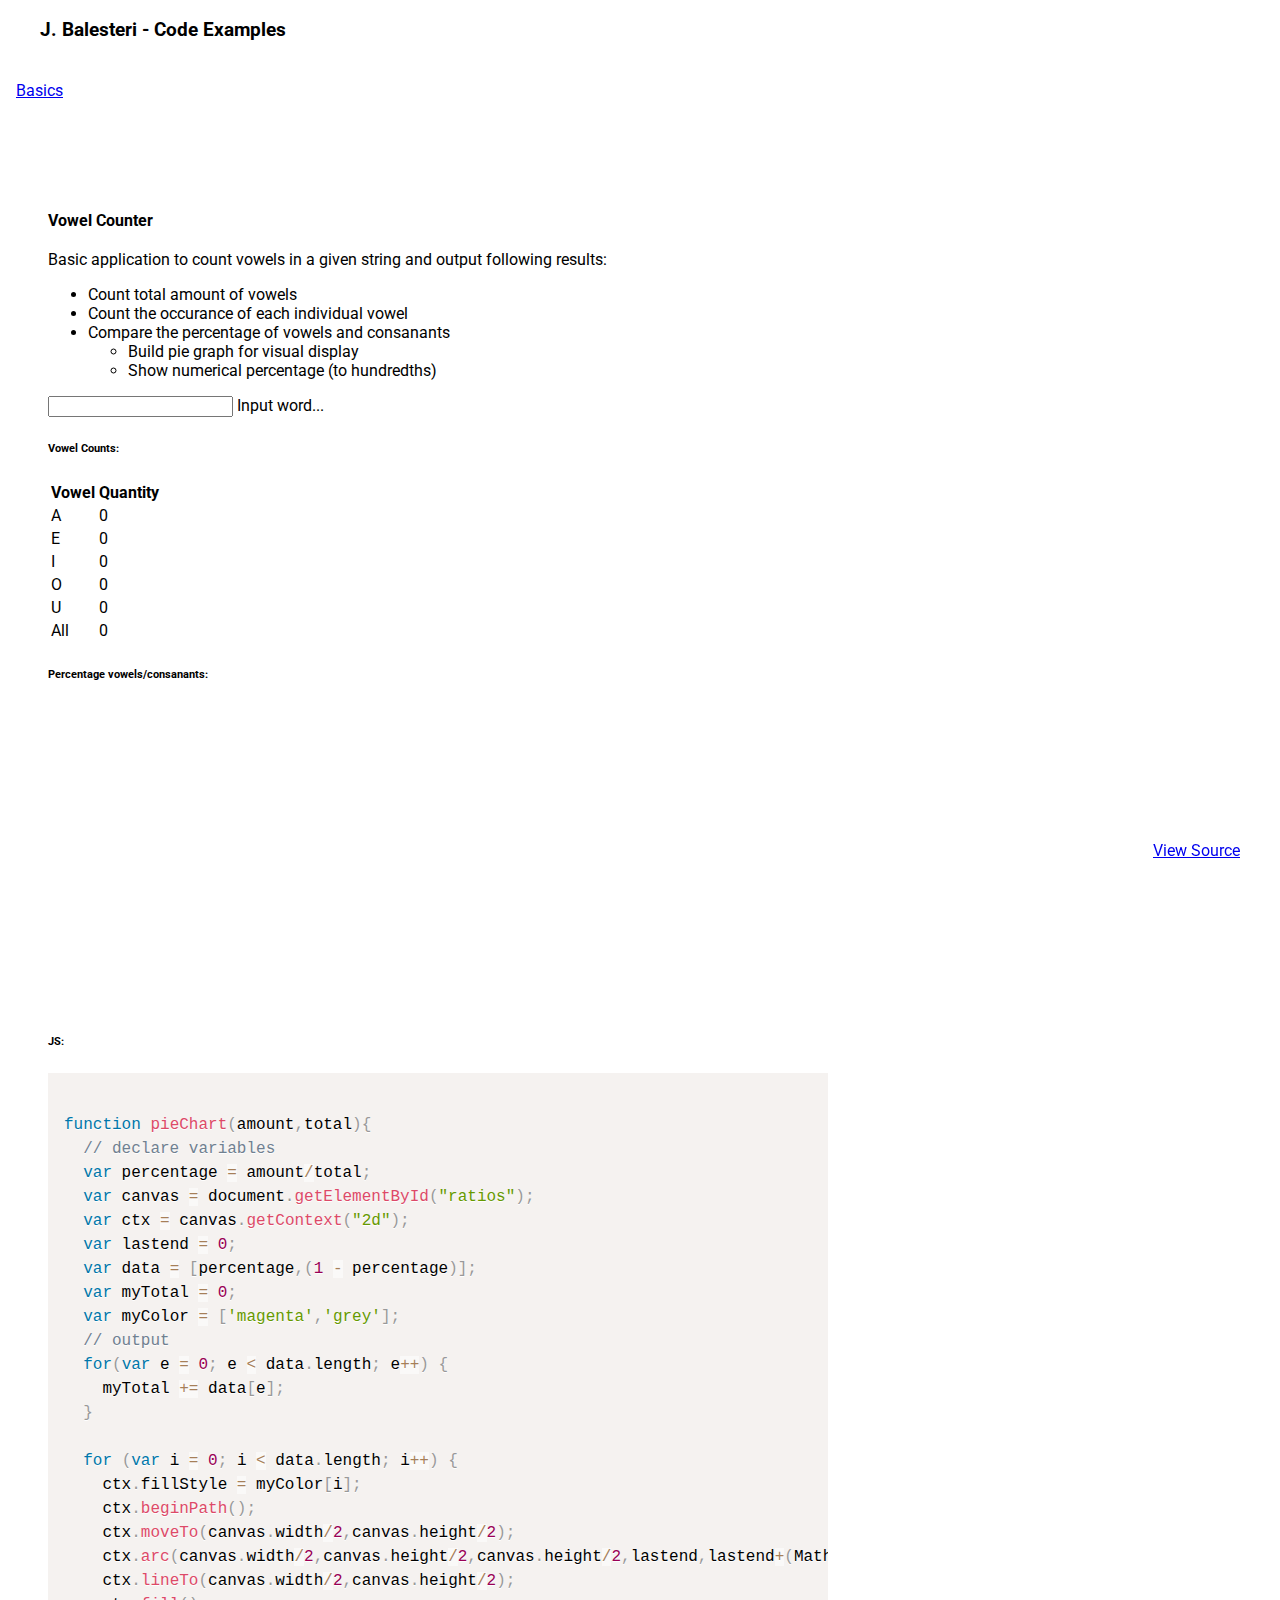
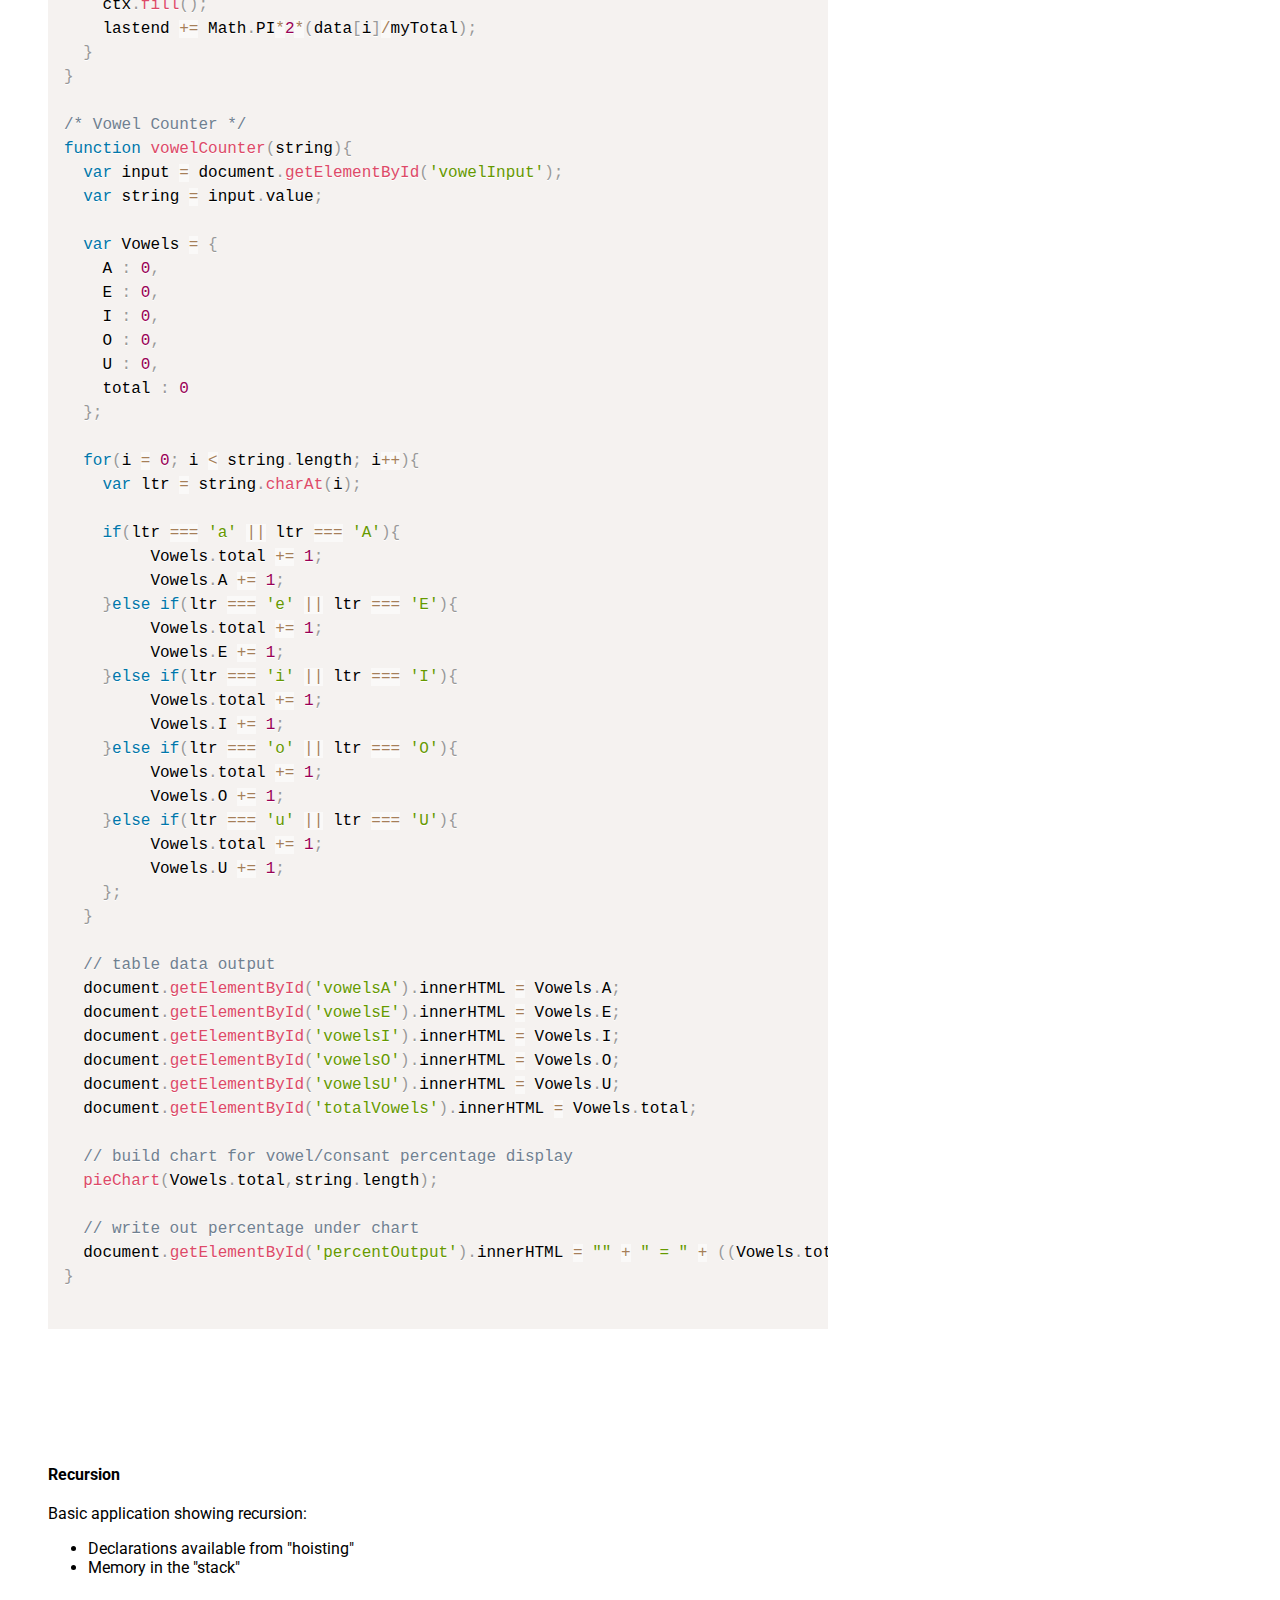
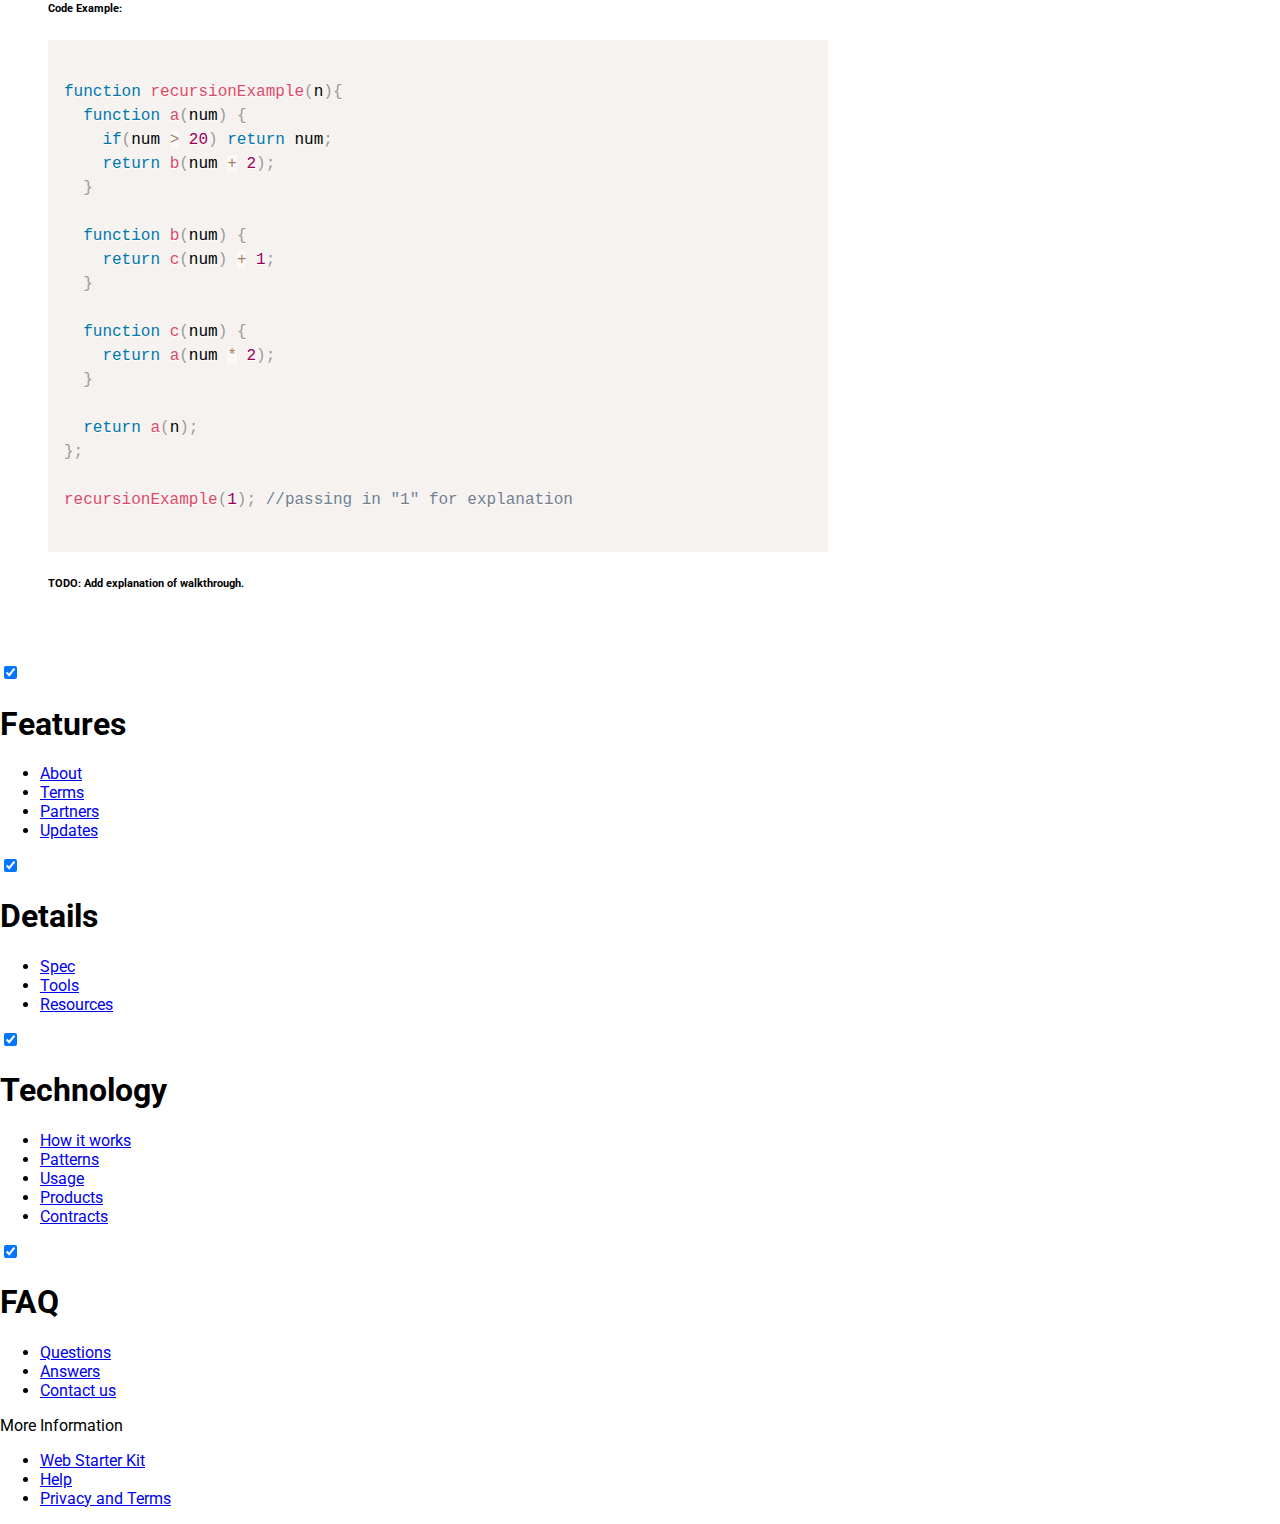
==== commit e64cfc08: "left off todo on recursion example" ====
--- a/index.html
+++ b/index.html
@@ -278,6 +278,7 @@
                   <h6>Results:</h6>
                 </div>
                 -->
+                <h6>TODO: Add explanation of walkthrough.</h6>
               </div>
             </div>
           </section>
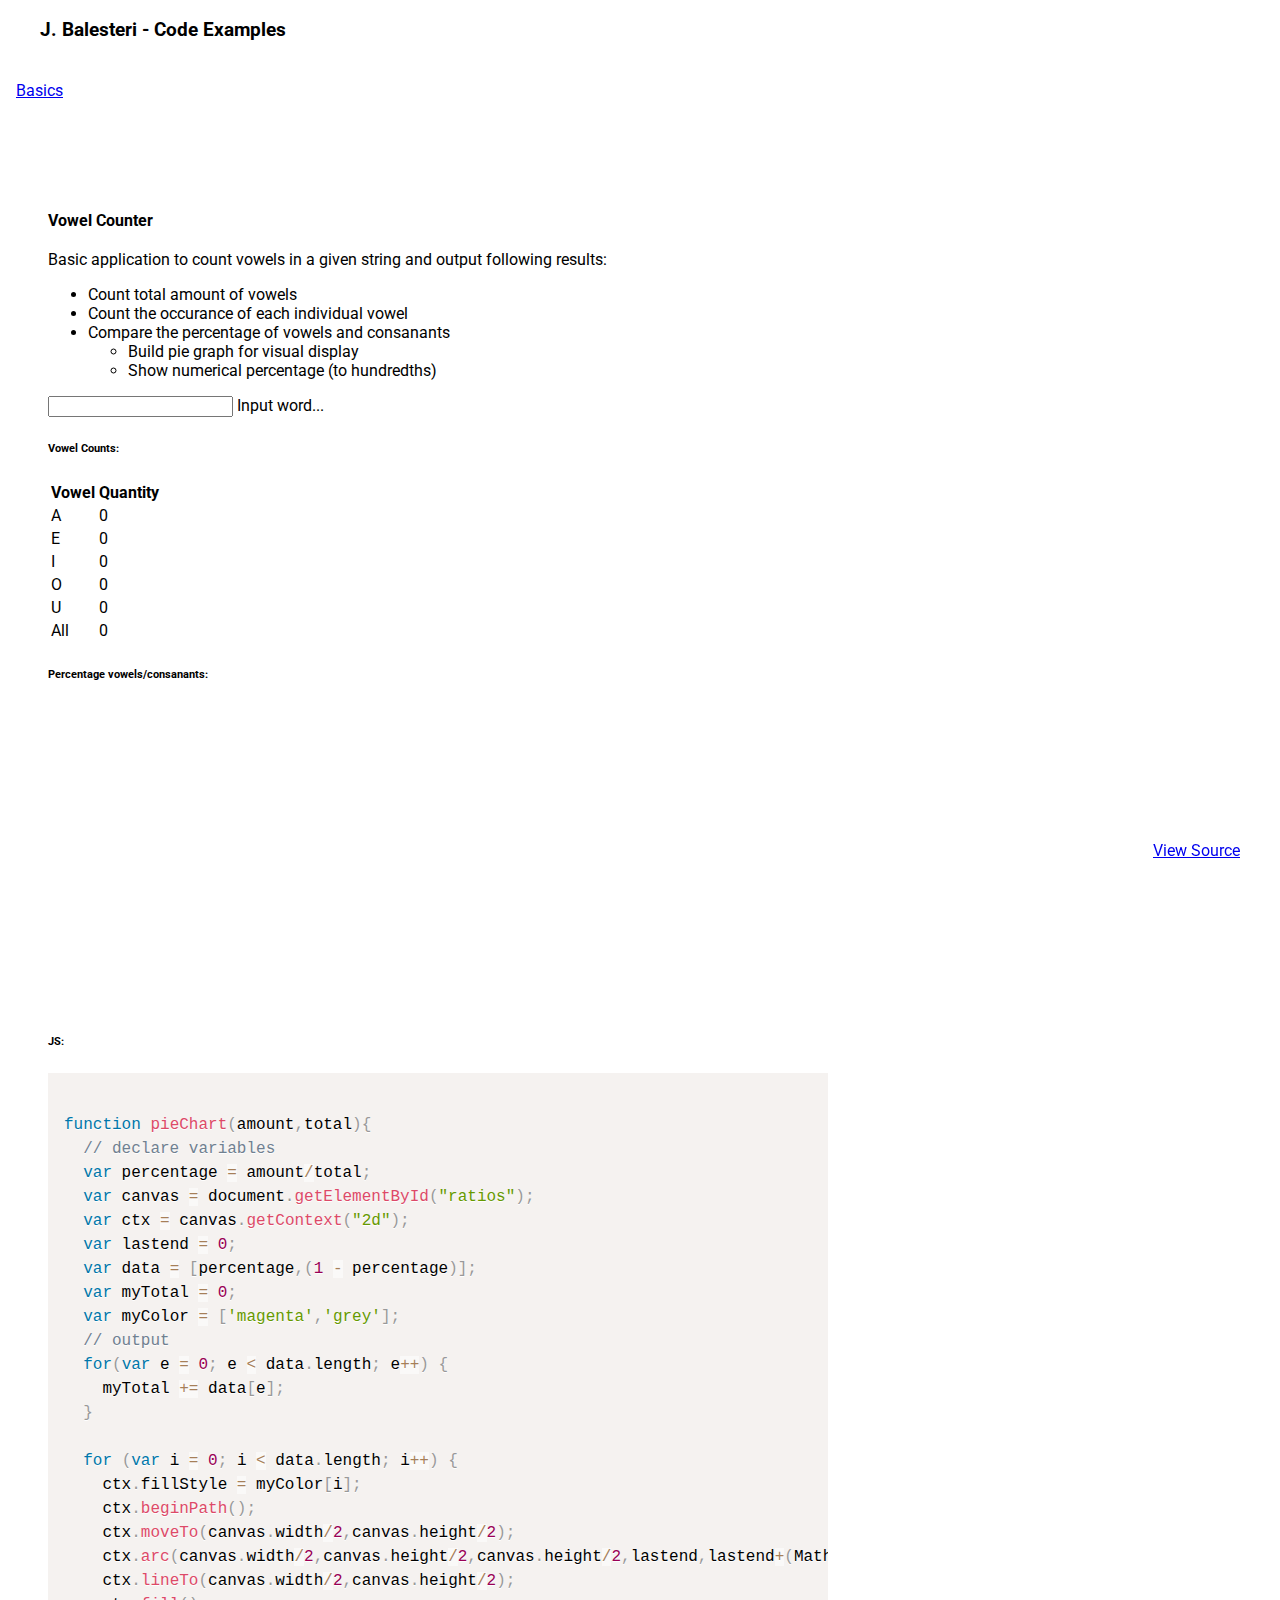
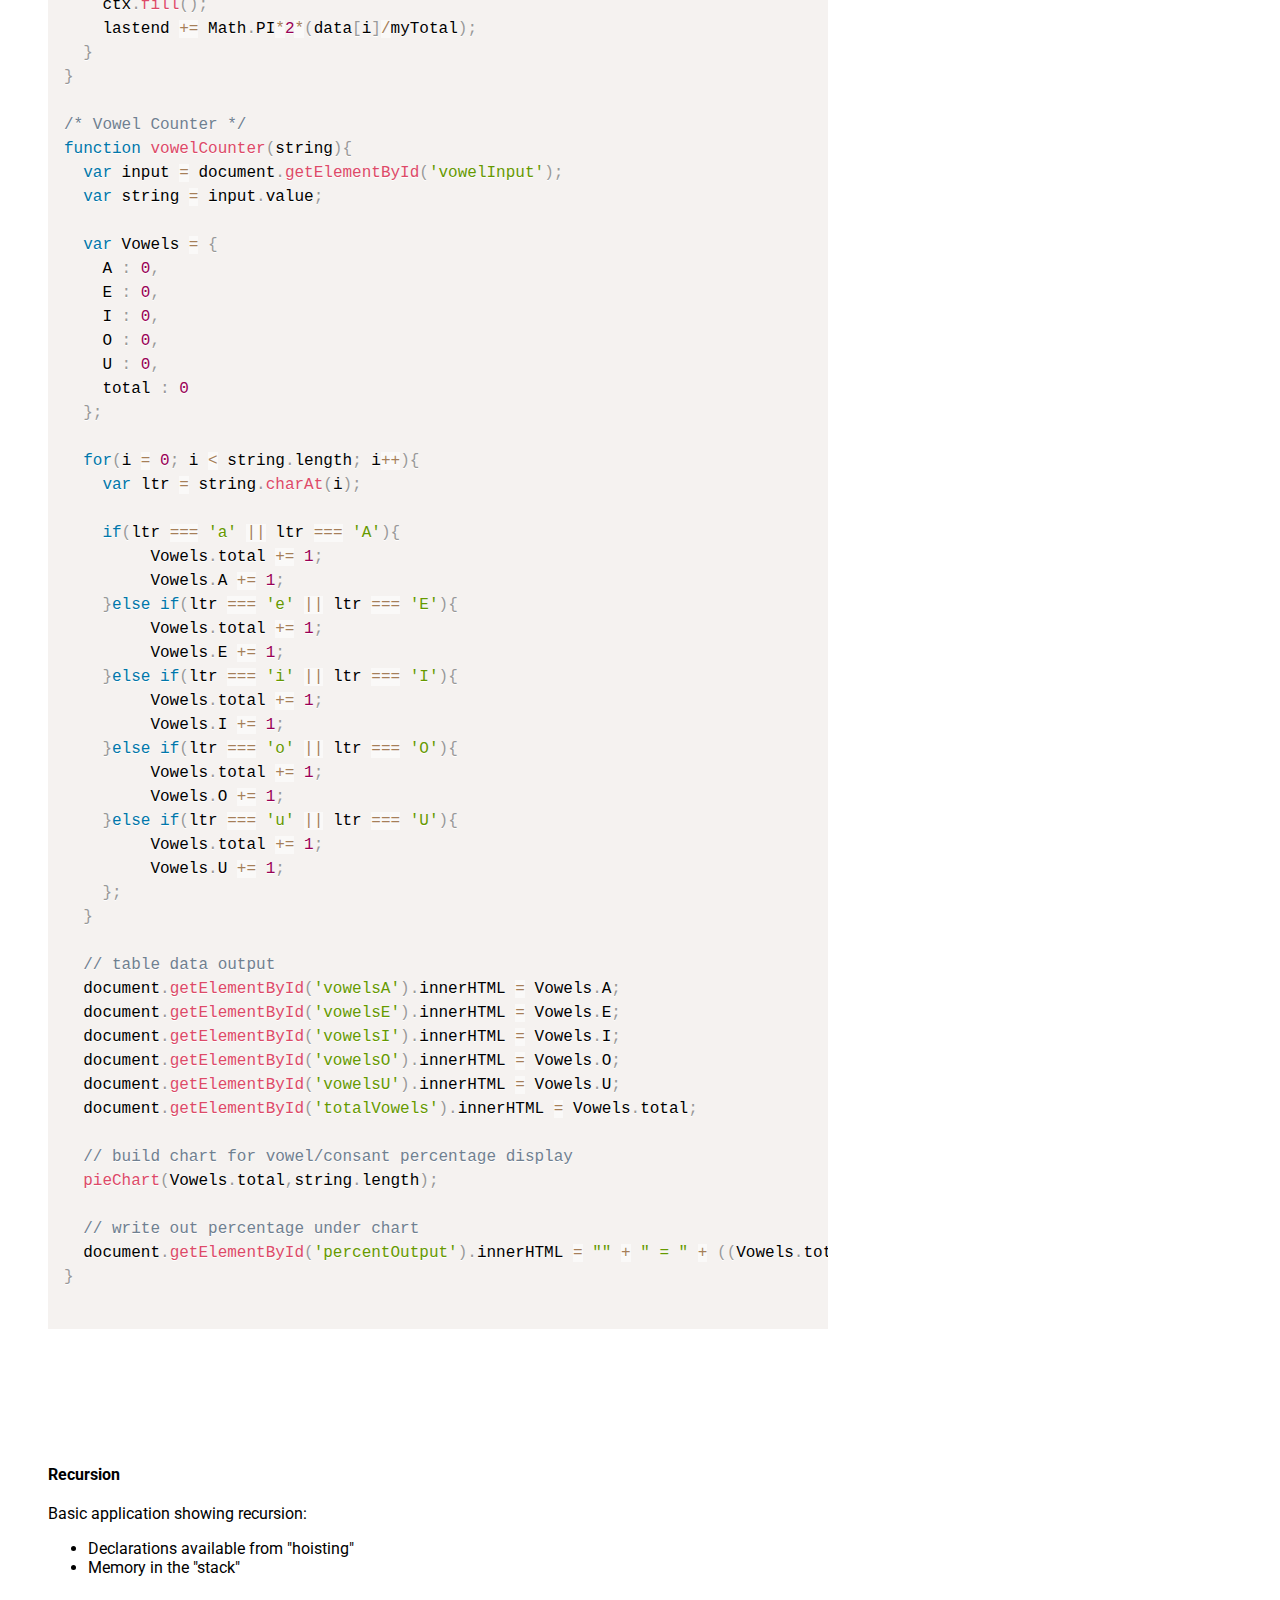
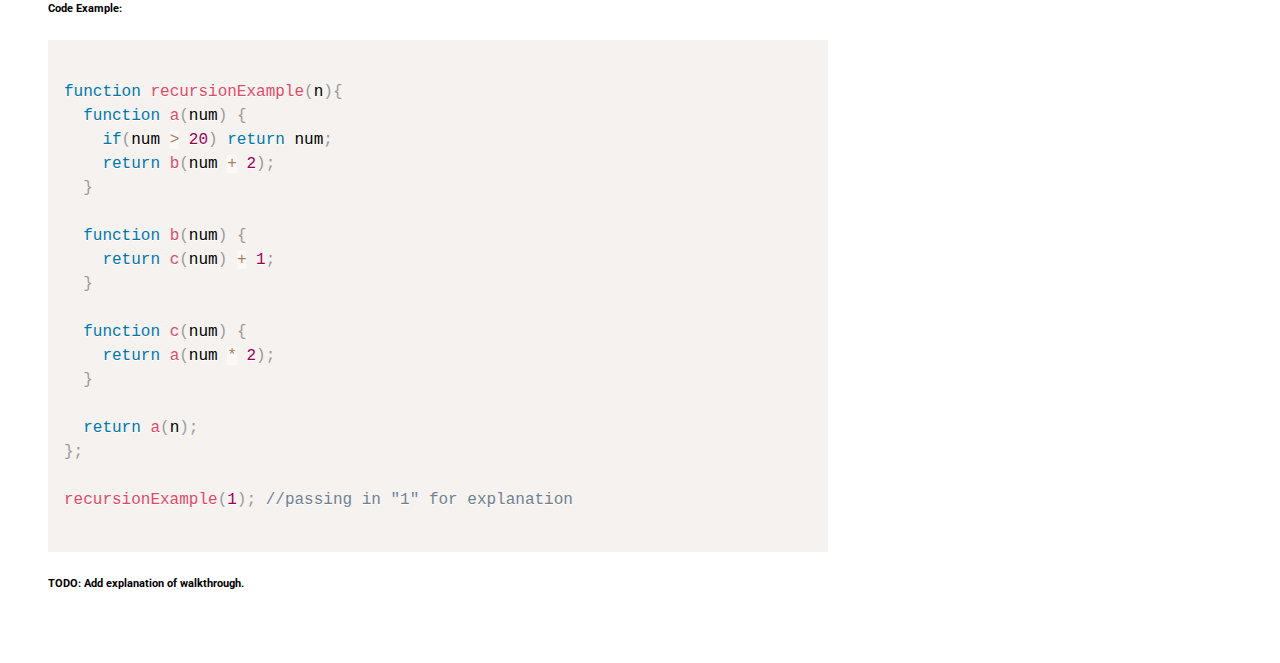
==== commit ffff9ca9: "removed template footer links" ====
--- a/index.html
+++ b/index.html
@@ -286,6 +286,7 @@
 
         <footer class="mdl-mega-footer">
           <div class="mdl-mega-footer--middle-section">
+          <!--
             <div class="mdl-mega-footer--drop-down-section">
               <input class="mdl-mega-footer--heading-checkbox" type="checkbox" checked>
               <h1 class="mdl-mega-footer--heading">Features</h1>
@@ -325,8 +326,10 @@
                 <li><a href="#">Contact us</a></li>
               </ul>
             </div>
+            -->
           </div>
           <div class="mdl-mega-footer--bottom-section">
+          <!--
             <div class="mdl-logo">
               More Information
             </div>
@@ -335,6 +338,7 @@
               <li><a href="#">Help</a></li>
               <li><a href="#">Privacy and Terms</a></li>
             </ul>
+            -->
           </div>
         </footer>
       </main>
